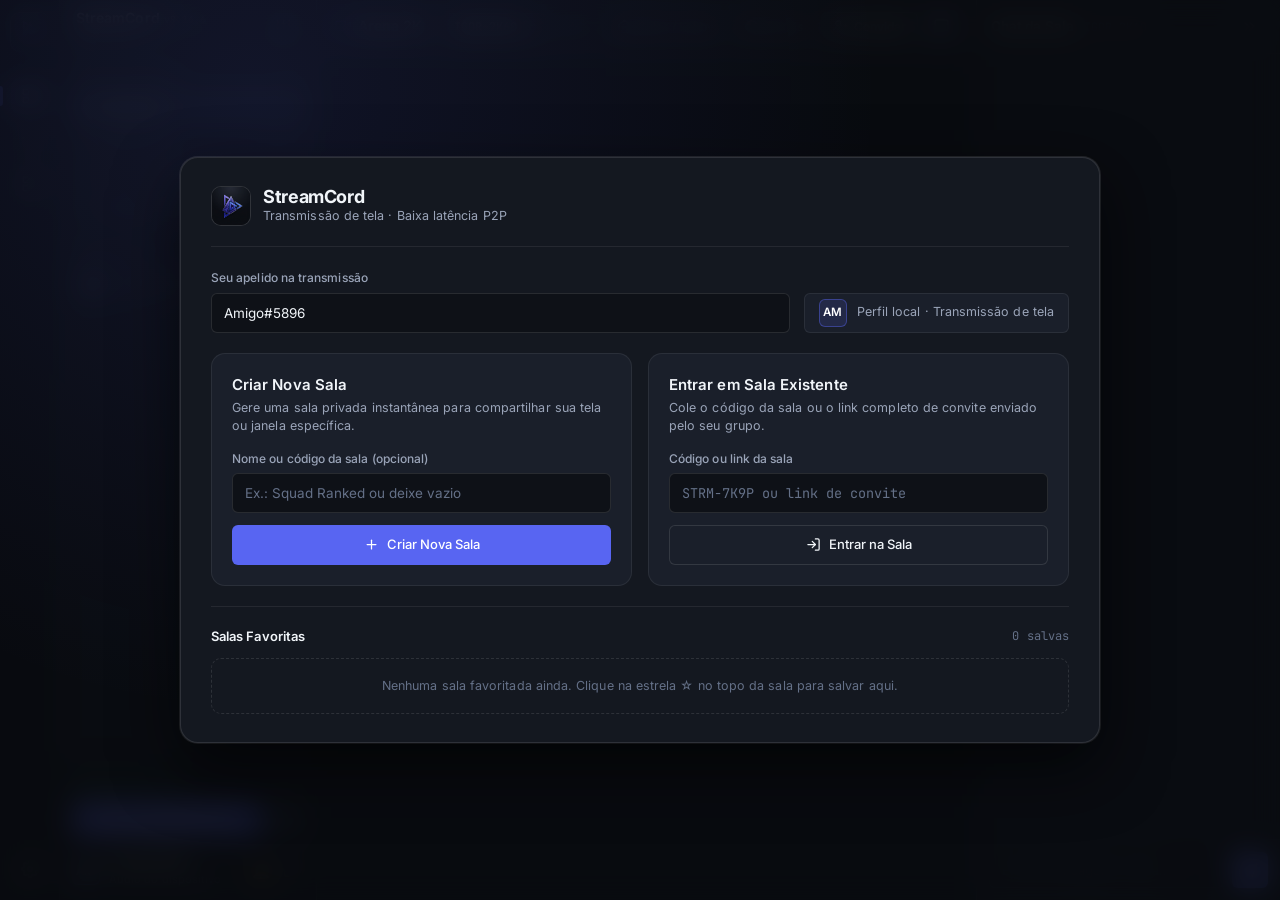
==== index.html @ dadf2249 "release: v9.16.6 — cliente web, manifesto e docs em commit atomico" ====
<!doctype html>
<html lang="pt-BR" data-studio-accent="indigo" data-studio-surface="obsidian">
  <head>
    <meta charset="UTF-8" />
    <meta name="viewport" content="width=device-width, initial-scale=1.0, maximum-scale=1.0, user-scalable=no, viewport-fit=cover" />
    <title>StreamCord — Transmissão de Tela</title>
    <meta name="theme-color" content="#0c0e13" />
    <meta name="mobile-web-app-capable" content="yes" />
    <meta name="apple-mobile-web-app-status-bar-style" content="black-translucent" />
    <link rel="icon" type="image/x-icon" href="./favicon.ico" />
    <link rel="icon" type="image/png" sizes="32x32" href="./favicon-32x32.png" />
    <link rel="icon" type="image/png" sizes="192x192" href="./pwa-192x192.png" />
    <link rel="apple-touch-icon" sizes="180x180" href="./apple-touch-icon.png" />
    <link rel="manifest" href="./manifest.json" />
    <link rel="preconnect" href="https://fonts.googleapis.com" />
    <link rel="preconnect" href="https://fonts.gstatic.com" crossorigin />
    <link href="https://fonts.googleapis.com/css2?family=Inter:wght@400;500;600;700&family=JetBrains+Mono:wght@400;500;600;700&display=swap" rel="stylesheet" />
    <link rel="stylesheet" href="./styles.css?v=9.16.6" />
  </head>
  <body data-theme="nitro-ultra" data-layout="standard" data-mobile-tab="stage">
    <!-- Toast Notifications -->
    <div id="toast-container" class="toast-container" aria-live="polite"></div>

    <!-- ====================================================================
         1. LOBBY INICIAL (OVERLAY DE ENTRADA — MODELO GOOGLE AI STUDIO)
         ==================================================================== -->
    <div id="room-lobby-overlay" class="lobby-overlay hidden" role="dialog" aria-modal="true" aria-labelledby="lobby-title">
      <div class="lobby-shell">
        <div class="lobby-topbar">
          <div class="brand-lockup">
            <div class="brand-mark">
              <img src="./streamcord-icon.png" alt="StreamCord" class="app-brand-icon" />
            </div>
            <div>
              <h1 id="lobby-title" class="brand-title">StreamCord</h1>
              <p class="brand-subtitle">Transmissão de tela · Baixa latência P2P</p>
            </div>
          </div>

          <div class="lobby-topbar-actions">
            <button id="btn-lobby-update" type="button" class="btn btn-secondary btn-sm update-btn hidden" title="Nova atualização disponível!">
              <span id="lobby-update-label">⬇️ Atualizar</span>
            </button>
            <button id="btn-close-lobby" type="button" class="btn btn-secondary btn-sm hidden">
              Voltar à Sala
            </button>
          </div>
        </div>

        <div class="lobby-nickname-row">
          <div>
            <label for="lobby-username-input" class="field-label">Seu apelido na transmissão</label>
            <input id="lobby-username-input" type="text" class="text-input" maxlength="24" placeholder="Ex.: ValenteFPS" autocomplete="off" />
          </div>
          <div class="nickname-preview">
            <span id="lobby-avatar-preview" class="avatar is-self">SC</span>
            <span>Perfil local · Transmissão de tela</span>
          </div>
        </div>

        <div class="lobby-grid">
          <!-- Card: Criar Nova Sala -->
          <section class="lobby-card" aria-labelledby="create-room-heading">
            <div class="lobby-card-header">
              <h2 id="create-room-heading" class="lobby-card-title">Criar Nova Sala</h2>
              <p class="lobby-card-desc">Gere uma sala privada instantânea para compartilhar sua tela ou janela específica.</p>
            </div>
            <div class="lobby-card-form">
              <div>
                <label for="lobby-create-name" class="field-label">Nome ou código da sala (opcional)</label>
                <input id="lobby-create-name" type="text" class="text-input" maxlength="24" placeholder="Ex.: Squad Ranked ou deixe vazio" autocomplete="off" />
              </div>
              <button id="btn-lobby-create-room" type="button" class="btn btn-primary">
                <svg viewBox="0 0 24 24" fill="none" stroke="currentColor" stroke-width="2" stroke-linecap="round" stroke-linejoin="round">
                  <path d="M12 5v14" />
                  <path d="M5 12h14" />
                </svg>
                Criar Nova Sala
              </button>
            </div>
          </section>

          <!-- Card: Entrar em Sala Existente -->
          <section class="lobby-card" aria-labelledby="join-room-heading">
            <div class="lobby-card-header">
              <h2 id="join-room-heading" class="lobby-card-title">Entrar em Sala Existente</h2>
              <p class="lobby-card-desc">Cole o código da sala ou o link completo de convite enviado pelo seu grupo.</p>
            </div>
            <div class="lobby-card-form">
              <div>
                <label for="lobby-join-input" class="field-label">Código ou link da sala</label>
                <input id="lobby-join-input" type="text" class="text-input mono" maxlength="160" placeholder="STRM-7K9P ou link de convite" autocomplete="off" />
              </div>
              <button id="btn-lobby-join-room" type="button" class="btn btn-secondary">
                <svg viewBox="0 0 24 24" fill="none" stroke="currentColor" stroke-width="2" stroke-linecap="round" stroke-linejoin="round">
                  <path d="M15 3h4a2 2 0 0 1 2 2v14a2 2 0 0 1-2 2h-4" />
                  <polyline points="10 17 15 12 10 7" />
                  <line x1="15" y1="12" x2="3" y2="12" />
                </svg>
                Entrar na Sala
              </button>
            </div>
          </section>
        </div>

        <!-- Lista de Salas Favoritas -->
        <section class="lobby-favorites" aria-labelledby="favorites-heading">
          <div class="lobby-favorites-header">
            <h2 id="favorites-heading" class="lobby-section-title">Salas Favoritas</h2>
            <span id="favorites-count" class="lobby-section-meta mono">0 salvas</span>
          </div>
          <ul id="lobby-favorites-list" class="favorites-list"></ul>
        </section>
      </div>
    </div>

    <!-- ====================================================================
         2. TELA PRINCIPAL (3 COLUNAS — BROADCAST DARK STUDIO)
         ==================================================================== -->
    <div id="app-layout" class="app-shell">
      <!-- COLUNA ESQUERDA: RAIL + CANAIS + PAINEL INFERIOR -->
      <aside class="left-column" aria-label="Navegação e controles de transmissão">
        <nav class="icon-rail" aria-label="Atalhos rápidos">
          <button id="btn-rail-home" type="button" class="rail-brand-btn" title="StreamCord — Abrir Lobby de Salas">
            <img src="./streamcord-icon.png" alt="StreamCord" class="app-brand-icon" />
          </button>

          <div class="rail-divider" aria-hidden="true"></div>

          <div class="rail-nav">
            <button id="rail-btn-stage" type="button" class="rail-btn is-active" title="Palco da Sala Atual">
              <svg viewBox="0 0 24 24" fill="none" stroke="currentColor" stroke-width="1.8" stroke-linecap="round" stroke-linejoin="round">
                <rect x="3" y="3" width="7" height="7" rx="1.5" />
                <rect x="14" y="3" width="7" height="7" rx="1.5" />
                <rect x="3" y="14" width="7" height="7" rx="1.5" />
                <rect x="14" y="14" width="7" height="7" rx="1.5" />
              </svg>
            </button>

            <button id="rail-btn-favorites" type="button" class="rail-btn" title="Salas Favoritas no Lobby">
              <svg viewBox="0 0 24 24" fill="none" stroke="currentColor" stroke-width="1.8" stroke-linecap="round" stroke-linejoin="round">
                <polygon points="12 2 15.09 8.26 22 9.27 17 14.14 18.18 21.02 12 17.77 5.82 21.02 7 14.14 2 9.27 8.91 8.26 12 2" />
              </svg>
            </button>

            <button id="btn-rail-mobile" type="button" class="rail-btn" title="Convidar e QR Code">
              <svg viewBox="0 0 24 24" fill="none" stroke="currentColor" stroke-width="1.8" stroke-linecap="round" stroke-linejoin="round">
                <rect x="3" y="3" width="7" height="7" rx="1" />
                <rect x="14" y="3" width="7" height="7" rx="1" />
                <rect x="3" y="14" width="7" height="7" rx="1" />
                <path d="M14 14h3v3h-3z" />
                <path d="M20 14v3" />
                <path d="M14 20h6" />
              </svg>
            </button>
          </div>

          <div class="rail-spacer"></div>

          <div class="rail-nav">
            <button id="btn-stream-settings" type="button" class="rail-btn" title="Configurações da Stream">
              <svg viewBox="0 0 24 24" fill="none" stroke="currentColor" stroke-width="1.8" stroke-linecap="round" stroke-linejoin="round">
                <circle cx="12" cy="12" r="3" />
                <path d="M19.4 15a1.65 1.65 0 0 0 .33 1.82l.06.06a2 2 0 1 1-2.83 2.83l-.06-.06a1.65 1.65 0 0 0-1.82-.33 1.65 1.65 0 0 0-1 1.51V21a2 2 0 1 1-4 0v-.09A1.65 1.65 0 0 0 9 19.4a1.65 1.65 0 0 0-1.82.33l-.06.06a2 2 0 1 1-2.83-2.83l.06-.06a1.65 1.65 0 0 0 .33-1.82 1.65 1.65 0 0 0-1.51-1H3a2 2 0 1 1 0-4h.09A1.65 1.65 0 0 0 4.6 9a1.65 1.65 0 0 0-.33-1.82l-.06-.06a2 2 0 1 1 2.83-2.83l.06.06a1.65 1.65 0 0 0 1.82.33H9a1.65 1.65 0 0 0 1-1.51V3a2 2 0 1 1 4 0v.09a1.65 1.65 0 0 0 1 1.51 1.65 1.65 0 0 0 1.82-.33l.06-.06a2 2 0 1 1 2.83 2.83l-.06.06a1.65 1.65 0 0 0-.33 1.82V9c.26.6.85 1 1.51 1H21a2 2 0 1 1 0 4h-.09c-.66 0-1.25.4-1.51 1Z" />
              </svg>
            </button>
          </div>
        </nav>

        <!-- Sidebar de Canais de Stream + Na Sala Agora + Painel Inferior -->
        <div class="channels-sidebar" id="channels-sidebar">
          <div class="sidebar-room-header" id="btn-header-room-code">
            <div class="sidebar-room-info">
              <div class="sidebar-room-name">StreamCord <small id="sidebar-version-tag" class="mono" style="opacity:0.45;font-size:10px;">v9.16.6</small></div>
              <div id="sidebar-room-code" class="sidebar-room-sub mono">IGOR-2K60</div>
            </div>
            <button id="btn-sidebar-settings" type="button" class="btn-icon" title="Ajustes de vídeo e áudio">
              <svg viewBox="0 0 24 24" fill="none" stroke="currentColor" stroke-width="1.8" stroke-linecap="round" stroke-linejoin="round">
                <line x1="4" y1="21" x2="4" y2="14" />
                <line x1="4" y1="10" x2="4" y2="3" />
                <line x1="12" y1="21" x2="12" y2="12" />
                <line x1="12" y1="8" x2="12" y2="3" />
                <line x1="20" y1="21" x2="20" y2="16" />
                <line x1="20" y1="12" x2="20" y2="3" />
                <line x1="2" y1="14" x2="6" y2="14" />
                <line x1="10" y1="8" x2="14" y2="8" />
                <line x1="18" y1="16" x2="22" y2="16" />
              </svg>
            </button>
          </div>

          <div class="channels-scroll">
            <div>
              <div class="channel-group-header">
                <span>Canais de Stream</span>
                <span id="channel-count" class="mono">4</span>
              </div>
              <ul id="channels-container" class="channel-list"></ul>
            </div>

            <div>
              <div class="channel-group-header">
                <span>Na Sala Agora</span>
                <span id="member-count" class="mono">1</span>
              </div>
              <ul id="member-list" class="member-list"></ul>
            </div>
          </div>

          <!-- Painel Inferior (Exato ao Google AI Studio) -->
          <div class="user-studio-panel" id="voice-status-panel">
            <div class="connection-row">
              <div id="connection-status" class="connection-status">
                <span class="signal-bars" id="signal-bars" aria-hidden="true"><span></span><span></span><span></span></span>
                <span id="voice-state-text">Conectado · P2P</span>
              </div>
              <span id="cloud-status-pill" class="route-toggle-btn mono">P2P</span>
            </div>

            <div class="studio-actions-row">
              <button id="btn-share-screen" type="button" class="btn btn-primary btn-share-stream">
                <svg viewBox="0 0 24 24" fill="none" stroke="currentColor" stroke-width="2" stroke-linecap="round" stroke-linejoin="round">
                  <rect x="2" y="3" width="20" height="14" rx="2" />
                  <path d="M8 21h8" />
                  <path d="M12 17v4" />
                </svg>
                <span id="share-btn-text">Compartilhar Tela</span>
              </button>

              <button id="btn-toggle-stats" type="button" class="btn btn-secondary btn-telemetry" title="Telemetria">
                <svg viewBox="0 0 24 24" fill="none" stroke="currentColor" stroke-width="2" stroke-linecap="round" stroke-linejoin="round">
                  <polyline points="22 12 18 12 15 21 9 3 6 12 2 12" />
                </svg>
              </button>
            </div>

            <!-- Telemetria Compacta Inline (Google AI Studio) -->
            <div id="rtc-telemetry-hud" class="inline-telemetry is-open mono hidden" aria-live="polite">
              <div class="telemetry-line">
                <span><strong id="stat-fps">-- FPS</strong> <span class="telemetry-sep">·</span> <strong id="stat-bitrate">-- Mbps</strong></span>
                <span id="stat-codec">P2P</span>
              </div>
              <div class="telemetry-line">
                <span id="stat-resolution">1080p</span>
                <span id="stat-loss">v9.16.6</span>
              </div>
              <button id="btn-close-hud" type="button" class="hidden"></button>
            </div>

            <div class="profile-row">
              <div class="profile-identity" id="btn-edit-profile" style="cursor:pointer;" title="Editar apelido e perfil">
                <span id="local-avatar" class="avatar is-self">SC</span>
                <div class="profile-text">
                  <span id="local-username" class="profile-name">Usuário</span>
                  <span id="local-quality-tag" class="profile-audio-tag">Áudio do dispositivo</span>
                </div>
              </div>
              <div class="profile-controls">
                <button id="btn-toggle-sfx" type="button" class="btn-icon" title="Ativar ou silenciar sons do aplicativo">
                  <span id="sfx-icon-label">🔔</span>
                </button>
                <button id="btn-disconnect-call" type="button" class="btn-icon" title="Parar transmissão / Sair da chamada">
                  <svg viewBox="0 0 24 24" fill="none" stroke="currentColor" stroke-width="1.9" stroke-linecap="round" stroke-linejoin="round">
                    <path d="M9 21H5a2 2 0 0 1-2-2V5a2 2 0 0 1 2-2h4" />
                    <polyline points="16 17 21 12 16 7" />
                    <line x1="21" y1="12" x2="9" y2="12" />
                  </svg>
                </button>
              </div>
            </div>
          </div>
        </div>
      </aside>

      <!-- COLUNA CENTRAL: CABEÇALHO DA SALA + GRADE DE VÍDEO -->
      <main class="center-column">
        <header class="room-header">
          <div class="room-header-left">
            <button id="btn-mobile-channels-drawer" type="button" class="btn-icon mobile-only-btn" title="Canais e Participantes" aria-label="Abrir canais e participantes">
              <svg viewBox="0 0 24 24" fill="none" stroke="currentColor" stroke-width="2" stroke-linecap="round" stroke-linejoin="round">
                <line x1="3" y1="6" x2="21" y2="6" />
                <line x1="3" y1="12" x2="21" y2="12" />
                <line x1="3" y1="18" x2="21" y2="18" />
              </svg>
            </button>

            <div class="room-channel-label">
              <svg viewBox="0 0 24 24" fill="none" stroke="currentColor" stroke-width="2" stroke-linecap="round" stroke-linejoin="round">
                <polygon points="23 7 16 12 23 17 23 7" />
                <rect x="1" y="5" width="15" height="14" rx="2" ry="2" />
              </svg>
              <span id="stage-title">Arena 2K</span>
            </div>

            <span class="header-divider" aria-hidden="true"></span>

            <button id="btn-header-invite" type="button" class="room-code-btn mono" title="Clique para copiar o convite da sala">
              <span id="header-room-label">IGOR-2K60</span>
              <svg viewBox="0 0 24 24" fill="none" stroke="currentColor" stroke-width="2" stroke-linecap="round" stroke-linejoin="round">
                <rect x="9" y="9" width="13" height="13" rx="2" ry="2" />
                <path d="M5 15H4a2 2 0 0 1-2-2V4a2 2 0 0 1 2-2h9a2 2 0 0 1 2 2v1" />
              </svg>
            </button>

            <button id="btn-favorite-room" type="button" class="btn-favorite" title="Favoritar esta sala">
              <span id="favorite-room-icon" aria-hidden="true">☆</span>
              <span id="favorite-room-label" class="sr-only">Favoritar</span>
            </button>
          </div>

          <div class="room-header-right">
            <button id="btn-header-update" type="button" class="btn btn-secondary btn-sm update-btn hidden" title="Nova atualização disponível!">
              <span id="update-btn-label">⬇️ Atualizar</span>
            </button>

            <button id="btn-open-lobby" type="button" class="btn btn-ghost btn-sm">
              <svg viewBox="0 0 24 24" fill="none" stroke="currentColor" stroke-width="2" stroke-linecap="round" stroke-linejoin="round">
                <path d="M3 9l9-7 9 7v11a2 2 0 0 1-2 2H5a2 2 0 0 1-2-2z" />
                <polyline points="9 22 9 12 15 12 15 22" />
              </svg>
              Salas / Lobby
            </button>

            <button id="btn-studio-theme-popover" type="button" class="btn btn-ghost btn-sm" title="Calibração do tema escuro">
              <svg viewBox="0 0 24 24" fill="none" stroke="currentColor" stroke-width="2" stroke-linecap="round" stroke-linejoin="round">
                <circle cx="12" cy="12" r="9" />
                <path d="M12 3a9 9 0 0 0 0 18V3Z" fill="currentColor" stroke="none" />
              </svg>
              Temas
            </button>

            <button id="btn-invite-modal" type="button" class="btn btn-secondary btn-sm">
              <svg viewBox="0 0 24 24" fill="none" stroke="currentColor" stroke-width="2" stroke-linecap="round" stroke-linejoin="round">
                <path d="M16 21v-2a4 4 0 0 0-4-4H5a4 4 0 0 0-4 4v2" />
                <circle cx="8.5" cy="7" r="4" />
                <line x1="20" y1="8" x2="20" y2="14" />
                <line x1="23" y1="11" x2="17" y2="11" />
              </svg>
              Convidar
            </button>

            <button id="btn-toggle-chat" type="button" class="btn-icon is-active" title="Recolher ou expandir chat da sala">
              <svg viewBox="0 0 24 24" fill="none" stroke="currentColor" stroke-width="1.9" stroke-linecap="round" stroke-linejoin="round">
                <path d="M21 15a2 2 0 0 1-2 2H7l-4 4V5a2 2 0 0 1 2-2h14a2 2 0 0 1 2 2z" />
              </svg>
              <span class="unread-badge hidden" id="header-chat-badge">0</span>
            </button>

            <!-- Popover Broadcast Dark Studio -->
            <div id="theme-popover" class="theme-popover" role="dialog" aria-label="Calibração do tema escuro broadcast">
              <div>
                <div class="theme-popover-title">Broadcast Dark Studio</div>
                <p class="theme-popover-note">Tema escuro único calibrado para baixa fadiga visual durante transmissões 2K.</p>
              </div>
              <div class="theme-option-group">
                <span class="theme-option-label">Superfície escura</span>
                <div class="segmented-control">
                  <button type="button" class="segmented-btn is-active" data-surface="obsidian">Obsidiana</button>
                  <button type="button" class="segmented-btn" data-surface="graphite">Grafite OBS</button>
                </div>
              </div>
              <div class="theme-option-group">
                <span class="theme-option-label">Acento de estúdio</span>
                <div class="accent-swatches">
                  <button type="button" class="accent-swatch-btn is-active" data-accent="indigo"><span class="swatch-chip is-indigo"></span>Índigo</button>
                  <button type="button" class="accent-swatch-btn" data-accent="cyan"><span class="swatch-chip is-cyan"></span>Ciano</button>
                  <button type="button" class="accent-swatch-btn" data-accent="emerald"><span class="swatch-chip is-emerald"></span>Sinal</button>
                </div>
              </div>
            </div>
          </div>
        </header>

        <!-- Área do Palco e Grade de Vídeo -->
        <section class="video-stage" aria-label="Grade de transmissões de vídeo">
          <div class="active-stage-layout" id="active-stage">
            <!-- Grade Multi-Stream -->
            <div class="spotlight-wrapper hidden" id="spotlight-wrapper">
              <div class="multi-stream-grid" id="multi-stream-grid" data-streams="1"></div>
              <div class="floating-reactions-layer" id="floating-reactions-layer"></div>
              <button type="button" class="mobile-unmute-banner hidden" id="btn-mobile-unmute">
                🔊 Clique aqui para ativar o Som das Transmissões
              </button>
            </div>

            <!-- Estado Limpo / Participantes -->
            <div class="participants-grid" id="participants-grid"></div>
          </div>
        </section>

        <!-- Controles invisíveis de compatibilidade -->
        <div class="hidden">
          <button id="dock-btn-share"><span id="dock-share-label">Compartilhar</span></button>
          <button id="dock-btn-quality"></button>
          <button id="dock-btn-themes"></button>
          <button id="dock-btn-leave"><span id="dock-leave-label">Sair</span></button>
          <button id="btn-header-themes"></button>
          <button id="btn-header-stats"></button>
          <button id="btn-rail-cmd"></button>
          <button id="btn-rail-themes"></button>
          <button id="btn-quick-switcher"></button>
          <span id="header-theme-label">Temas</span>
          <span id="voice-current-channel-name">Arena 2K</span>
          <span id="active-preset-pill"></span>
          <div id="header-channel-pills"></div>
          <span id="sidebar-theme-name"></span>
        </div>
      </main>

      <!-- COLUNA DIREITA: CHAT RECOLHÍVEL -->
      <aside id="chat-drawer" class="chat-panel" aria-label="Chat da sala">
        <div class="chat-header">
          <div>
            <span class="chat-header-title">Chat da Sala</span>
            <span id="chat-room-tag" class="chat-header-count mono">IGOR-2K60</span>
          </div>
          <button id="btn-close-chat" type="button" class="btn-icon" title="Recolher chat">
            <svg viewBox="0 0 24 24" fill="none" stroke="currentColor" stroke-width="2" stroke-linecap="round" stroke-linejoin="round">
              <polyline points="13 17 18 12 13 7" />
              <polyline points="6 17 11 12 6 7" />
            </svg>
          </button>
        </div>
        <div id="chat-messages" class="chat-messages" aria-live="polite"></div>
        <form id="chat-form" class="chat-composer">
          <label for="chat-input" class="sr-only">Mensagem no chat</label>
          <input id="chat-input" type="text" class="text-input" placeholder="Enviar mensagem na sala..." maxlength="280" autocomplete="off" />
          <button type="submit" class="chat-send-btn" title="Enviar mensagem">
            <svg viewBox="0 0 24 24" fill="none" stroke="currentColor" stroke-width="2" stroke-linecap="round" stroke-linejoin="round">
              <line x1="22" y1="2" x2="11" y2="13" />
              <polygon points="22 2 15 22 11 13 2 9 22 2" />
            </svg>
          </button>
        </form>
      </aside>

      <!-- BARRA INFERIOR MOBILE (VISÍVEL APENAS <= 900px) -->
      <nav id="mobile-bottom-nav" class="mobile-bottom-nav" aria-label="Navegação mobile">
        <button type="button" class="mob-nav-item active" data-tab="stage">
          <svg viewBox="0 0 24 24" fill="none" stroke="currentColor" stroke-width="2" stroke-linecap="round" stroke-linejoin="round">
            <rect x="2" y="4" width="20" height="14" rx="2" />
            <path d="M8 20h8" />
          </svg>
          <span>Palco</span>
        </button>
        <button type="button" class="mob-nav-item" data-tab="channels">
          <svg viewBox="0 0 24 24" fill="none" stroke="currentColor" stroke-width="2" stroke-linecap="round" stroke-linejoin="round">
            <path d="M17 21v-2a4 4 0 0 0-4-4H5a4 4 0 0 0-4 4v2" />
            <circle cx="9" cy="7" r="4" />
            <path d="M23 21v-2a4 4 0 0 0-3-3.87" />
            <path d="M16 3.13a4 4 0 0 1 0 7.75" />
          </svg>
          <span>Canais</span>
        </button>
        <button id="mob-btn-share" type="button" class="mob-nav-item mob-nav-share">
          <span id="mob-live-dot" class="mob-live-dot hidden"></span>
          <svg viewBox="0 0 24 24" fill="none" stroke="currentColor" stroke-width="2" stroke-linecap="round" stroke-linejoin="round">
            <polygon points="23 7 16 12 23 17 23 7" />
            <rect x="1" y="5" width="15" height="14" rx="2" ry="2" />
          </svg>
          <span id="mob-share-label">Transmitir</span>
        </button>
        <button type="button" class="mob-nav-item" data-tab="chat">
          <span id="mob-chat-badge" class="mob-badge hidden">0</span>
          <svg viewBox="0 0 24 24" fill="none" stroke="currentColor" stroke-width="2" stroke-linecap="round" stroke-linejoin="round">
            <path d="M21 15a2 2 0 0 1-2 2H7l-4 4V5a2 2 0 0 1 2-2h14a2 2 0 0 1 2 2z" />
          </svg>
          <span>Chat</span>
        </button>
        <button id="mob-btn-lobby" type="button" class="mob-nav-item">
          <svg viewBox="0 0 24 24" fill="none" stroke="currentColor" stroke-width="2" stroke-linecap="round" stroke-linejoin="round">
            <path d="M3 9l9-7 9 7v11a2 2 0 0 1-2 2H5a2 2 0 0 1-2-2z" />
            <polyline points="9 22 9 12 15 12 15 22" />
          </svg>
          <span>Salas</span>
        </button>
      </nav>
    </div>

    <!-- ====================================================================
         3. MODAL: CONFIGURAÇÕES DA STREAM (100% MODELO GOOGLE AI STUDIO)
         ==================================================================== -->
    <div id="stream-modal" class="modal-backdrop hidden" role="dialog" aria-modal="true" aria-labelledby="modal-settings-title">
      <div class="modal-dialog">
        <div class="modal-header">
          <div>
            <h2 id="modal-settings-title" class="modal-title">Configurações da Stream</h2>
            <p class="modal-subtitle">Fonte de captura, resolução, taxa de quadros, bitrate e áudio</p>
          </div>
          <button id="btn-close-stream-modal" type="button" class="btn-icon" title="Fechar">
            <svg viewBox="0 0 24 24" fill="none" stroke="currentColor" stroke-width="2" stroke-linecap="round" stroke-linejoin="round">
              <line x1="18" y1="6" x2="6" y2="18" />
              <line x1="6" y1="6" x2="18" y2="18" />
            </svg>
          </button>
        </div>

        <div class="modal-body">
          <!-- Fonte da Transmissão -->
          <div class="setting-block">
            <div class="setting-row-header">
              <span class="field-label field-label-inline">O que transmitir</span>
              <span id="settings-source-readout" class="setting-value-readout">Seletor Nativo GPU</span>
            </div>
            <div class="segmented-control" role="group" aria-label="Tipo de captura">
              <button id="tab-monitors" type="button" class="segmented-btn is-active">Tela inteira</button>
              <button id="tab-windows" type="button" class="segmented-btn">Janela específica</button>
              <button id="tab-browser-cam" type="button" class="segmented-btn hidden">Padrão</button>
            </div>
            <button id="btn-refresh-sources" type="button" class="hidden"></button>
            <div id="sources-grid" class="source-target-list"></div>
          </div>

          <!-- Resolução -->
          <div class="setting-block">
            <div class="setting-row-header">
              <span class="field-label field-label-inline">Resolução de captura</span>
              <span id="settings-res-readout" class="setting-value-readout mono">1920 × 1080</span>
            </div>
            <div class="segmented-control" role="group" aria-label="Resolução">
              <button type="button" class="segmented-btn" data-res-btn="720">720p HD</button>
              <button type="button" class="segmented-btn is-active" data-res-btn="1080">1080p FHD</button>
              <button type="button" class="segmented-btn" data-res-btn="1440">2K 1440p</button>
            </div>
          </div>

          <!-- FPS -->
          <div class="setting-block">
            <div class="setting-row-header">
              <span class="field-label field-label-inline">Taxa de quadros (FPS)</span>
              <span id="settings-fps-readout" class="setting-value-readout mono">60 FPS</span>
            </div>
            <div class="segmented-control" role="group" aria-label="Taxa de quadros">
              <button type="button" class="segmented-btn" data-fps-btn="30">30 FPS</button>
              <button type="button" class="segmented-btn is-active" data-fps-btn="60">60 FPS</button>
            </div>
          </div>

          <!-- Bitrate -->
          <div class="setting-block">
            <div class="setting-row-header">
              <label for="bitrate-slider" class="field-label field-label-inline">Bitrate de vídeo (CBR / GPU)</label>
              <span id="bitrate-value-label" class="setting-value-readout mono">8.0 Mbps</span>
            </div>
            <input id="bitrate-slider" type="range" class="bitrate-slider" min="4000" max="25000" step="1000" value="8000" />
            <div class="bitrate-presets mono">
              <button type="button" class="preset-btn is-active" data-bitrate-kbps="8000">8 Mbps</button>
              <button type="button" class="preset-btn" data-bitrate-kbps="14000">14 Mbps</button>
              <button type="button" class="preset-btn" data-bitrate-kbps="18000">18 Mbps</button>
              <button type="button" class="preset-btn" data-bitrate-kbps="25000">25 Mbps</button>
            </div>
          </div>

          <!-- Modo de Áudio (Radio Cards Google AI Studio) -->
          <div class="setting-block">
            <span class="field-label field-label-inline">Modo de Áudio</span>
            <div id="audio-mode-list" class="audio-mode-list">
              <label class="audio-option is-selected" data-audio-card="pc_no_discord">
                <input type="radio" name="studio-audio-mode" value="pc_no_discord" checked />
                <div>
                  <div class="audio-option-title">Áudio do dispositivo</div>
                  <div class="audio-option-desc">Captura o áudio padrão do computador (Discord silenciado automaticamente).</div>
                </div>
              </label>
              <label class="audio-option" data-audio-card="window_only">
                <input type="radio" name="studio-audio-mode" value="window_only" />
                <div>
                  <div class="audio-option-title">Áudio da janela</div>
                  <div class="audio-option-desc">Captura apenas o áudio emitido pelo aplicativo ou janela selecionada.</div>
                </div>
              </label>
              <label class="audio-option" data-audio-card="none">
                <input type="radio" name="studio-audio-mode" value="none" />
                <div>
                  <div class="audio-option-title">Somente vídeo (sem áudio)</div>
                  <div class="audio-option-desc">Transmite apenas a imagem sem capturar faixas de áudio.</div>
                </div>
              </label>
            </div>
          </div>

          <!-- Selects ocultos sincronizados com a engine app.js -->
          <div class="hidden">
            <select id="resolution-select">
              <option value="720">720p HD</option>
              <option value="1080" selected>1080p FHD</option>
              <option value="1440">2K 1440p</option>
              <option value="source">Fonte Nativa</option>
            </select>
            <select id="fps-select">
              <option value="30">30 FPS</option>
              <option value="60" selected>60 FPS</option>
            </select>
            <select id="audio-mode-select">
              <option value="pc_no_discord" selected>pc_no_discord</option>
              <option value="window_only">window_only</option>
              <option value="pc_all">pc_all</option>
              <option value="none">none</option>
            </select>
            <select id="preset-select">
              <option value="motion" selected>motion</option>
              <option value="av1">av1</option>
              <option value="vp8">vp8</option>
            </select>
            <select id="capture-engine-select">
              <option value="gpu_zerocopy" selected>gpu_zerocopy</option>
            </select>
          </div>
        </div>

        <div class="modal-footer">
          <button id="btn-cancel-stream" type="button" class="btn btn-ghost">Cancelar</button>
          <button id="btn-confirm-go-live" type="button" class="btn btn-primary">Compartilhar Tela</button>
        </div>
      </div>
    </div>

    <!-- ====================================================================
         4. MODAL: CONVITE E PERFIL
         ==================================================================== -->
    <div id="invite-modal" class="modal-backdrop hidden" role="dialog" aria-modal="true">
      <div class="modal-dialog">
        <div class="modal-header">
          <div>
            <h2 class="modal-title">Convidar para a Sala</h2>
            <p class="modal-subtitle">Compartilhe o código, o link direto ou edite seu apelido</p>
          </div>
          <button id="btn-close-invite-modal" type="button" class="btn-icon">✕</button>
        </div>

        <div class="modal-body">
          <div class="setting-block">
            <label for="input-profile-name" class="field-label">Seu apelido</label>
            <input id="input-profile-name" type="text" class="text-input" maxlength="24" />
          </div>
          <div class="setting-block">
            <label for="input-room-code" class="field-label">Código da sala</label>
            <input id="input-room-code" type="text" class="text-input mono" maxlength="24" />
          </div>
          <div class="setting-block">
            <span class="field-label">Cor do avatar</span>
            <div id="avatar-color-picker" style="display:flex;gap:8px;flex-wrap:wrap;"></div>
          </div>
          <div class="setting-block" style="display:flex;flex-direction:column;gap:8px;">
            <button id="btn-copy-invite-page" type="button" class="btn btn-primary">Copiar Link de Convite</button>
            <button id="btn-copy-web-direct" type="button" class="btn btn-secondary">Copiar Link Direto Web</button>
            <button id="btn-copy-ps-install" type="button" class="btn btn-ghost hidden">Copiar Comando</button>
          </div>
        </div>

        <div class="modal-footer">
          <button id="btn-save-name" type="button" class="btn btn-primary">Salvar</button>
        </div>
      </div>
    </div>

    <!-- MODAL QR CODE / MOBILE -->
    <div id="mobile-modal" class="modal-backdrop hidden" role="dialog" aria-modal="true">
      <div class="modal-dialog">
        <div class="modal-header">
          <div>
            <h2 class="modal-title">Convidar via QR Code</h2>
            <p class="modal-subtitle">Sala <strong id="mobile-modal-room" class="mono">IGOR-2K60</strong></p>
          </div>
          <button id="btn-close-mobile-modal" type="button" class="btn-icon">✕</button>
        </div>
        <div class="modal-body" style="align-items:center;text-align:center;">
          <div id="mobile-qr-container" class="qr-frame"></div>
          <div id="mobile-links-list" style="width:100%;margin-top:12px;"></div>
        </div>
      </div>
    </div>

    <!-- MODAL TEMAS (COMPATIBILIDADE) -->
    <div id="theme-modal" class="modal-backdrop hidden" role="dialog" aria-modal="true">
      <div class="modal-dialog">
        <div class="modal-header">
          <h2 class="modal-title">Aparência</h2>
          <button id="btn-close-theme-modal" type="button" class="btn-icon">✕</button>
        </div>
        <div class="modal-body"><div id="themes-grid"></div></div>
        <div class="modal-footer"><button id="btn-done-theme-modal" type="button" class="btn btn-primary">Fechar</button></div>
      </div>
    </div>

    <!-- MODAL BUSCA RÁPIDA -->
    <div id="cmd-modal" class="modal-backdrop hidden" role="dialog" aria-modal="true">
      <div class="modal-dialog">
        <div class="modal-body">
          <input id="cmd-search-input" type="text" class="text-input" placeholder="Buscar canal ou comando..." />
          <div id="cmd-results-list" style="display:flex;flex-direction:column;gap:6px;margin-top:10px;"></div>
        </div>
      </div>
    </div>

    <!-- MODAL GERENCIAR CANAIS (Padrão Broadcast Dark Studio) -->
    <div id="channel-manager-modal" class="modal-backdrop hidden" role="dialog" aria-modal="true">
      <div class="modal-dialog">
        <div class="modal-header">
          <div>
            <h2 class="modal-title">Gerenciar Canais</h2>
            <p class="modal-subtitle">Crie, renomeie ou remova canais de transmissão da sala</p>
          </div>
          <button id="btn-close-channel-manager" type="button" class="btn-icon" title="Fechar">
            <svg viewBox="0 0 24 24" fill="none" stroke="currentColor" stroke-width="2" stroke-linecap="round" stroke-linejoin="round">
              <line x1="18" y1="6" x2="6" y2="18" />
              <line x1="6" y1="6" x2="18" y2="18" />
            </svg>
          </button>
        </div>
        <div class="modal-body">
          <div class="setting-block">
            <span class="field-label field-label-inline">Novo canal de stream</span>
            <div style="display:flex;gap:8px;align-items:center;">
              <select id="new-channel-emoji" class="hidden">
                <option value="" selected></option>
              </select>
              <input id="new-channel-name" type="text" class="text-input" placeholder="Ex.: Squad Competitivo" maxlength="36" />
              <button id="btn-create-channel" type="button" class="btn btn-primary" style="flex-shrink:0;">Criar</button>
            </div>
          </div>

          <div class="setting-block">
            <span class="field-label field-label-inline">Canais atuais</span>
            <div id="channel-manager-list" class="cm-list"></div>
          </div>

          <div class="setting-block">
            <span class="field-label field-label-inline">Usuários banidos da sala</span>
            <div id="banned-users-list" class="cm-banned-list"></div>
          </div>
        </div>
      </div>
    </div>

    <div class="discord-context-menu hidden" id="discord-context-menu"></div>

    <!-- Controller leve do Popover Broadcast Dark Studio, Modais & Segmented Controls -->
    <script>
      (() => {
        const root = document.documentElement;
        const btnPop = document.getElementById('btn-studio-theme-popover');
        const pop = document.getElementById('theme-popover');
        const savedSurf = localStorage.getItem('streamcord_studio_surface') || 'obsidian';
        const savedAcc = localStorage.getItem('streamcord_studio_accent') || 'indigo';
        root.setAttribute('data-studio-surface', savedSurf);
        root.setAttribute('data-studio-accent', savedAcc);

        function syncPopoverBtns() {
          const s = root.getAttribute('data-studio-surface');
          const a = root.getAttribute('data-studio-accent');
          document.querySelectorAll('[data-surface]').forEach((b) => b.classList.toggle('is-active', b.dataset.surface === s));
          document.querySelectorAll('[data-accent]').forEach((b) => b.classList.toggle('is-active', b.dataset.accent === a));
        }
        window.__syncStudioThemeUI = syncPopoverBtns;
        syncPopoverBtns();

        if (btnPop && pop) {
          btnPop.addEventListener('click', (e) => {
            e.stopPropagation();
            pop.classList.toggle('is-open');
          });
          document.addEventListener('click', (e) => {
            if (!pop.contains(e.target) && e.target !== btnPop) pop.classList.remove('is-open');
          });
          pop.querySelectorAll('[data-surface]').forEach((b) => {
            b.addEventListener('click', () => {
              root.setAttribute('data-studio-surface', b.dataset.surface);
              localStorage.setItem('streamcord_studio_surface', b.dataset.surface);
              syncPopoverBtns();
              if (typeof window.__saveStudioProfile === 'function') window.__saveStudioProfile();
            });
          });
          pop.querySelectorAll('[data-accent]').forEach((b) => {
            b.addEventListener('click', () => {
              root.setAttribute('data-studio-accent', b.dataset.accent);
              localStorage.setItem('streamcord_studio_accent', b.dataset.accent);
              syncPopoverBtns();
              if (typeof window.__saveStudioProfile === 'function') window.__saveStudioProfile();
            });
          });
        }

        // Fechar qualquer modal ao clicar fora dele (no backdrop escuro)
        document.querySelectorAll('.modal-backdrop').forEach((backdrop) => {
          backdrop.addEventListener('click', (e) => {
            if (e.target === backdrop) backdrop.classList.add('hidden');
          });
        });
        const lobbyOverlayEl = document.getElementById('room-lobby-overlay');
        if (lobbyOverlayEl) {
          lobbyOverlayEl.addEventListener('click', (e) => {
            const closeBtn = document.getElementById('btn-close-lobby');
            if (e.target === lobbyOverlayEl && closeBtn && !closeBtn.classList.contains('hidden')) {
              lobbyOverlayEl.classList.add('hidden');
            }
          });
        }

        // Sincronização dos controles Google AI Studio no Modal de Stream Settings
        const RES_PIXELS = { '720': '1280 × 720', '1080': '1920 × 1080', '1440': '2560 × 1440', source: 'Fonte Nativa' };
        function syncStudioSettingsUI() {
          const resSel = document.getElementById('resolution-select');
          const fpsSel = document.getElementById('fps-select');
          const audSel = document.getElementById('audio-mode-select');
          const bitSl = document.getElementById('bitrate-slider');
          if (resSel) {
            const val = resSel.value || '1080';
            document.querySelectorAll('[data-res-btn]').forEach((b) => b.classList.toggle('is-active', b.dataset.resBtn === val));
            const ro = document.getElementById('settings-res-readout');
            if (ro) ro.textContent = RES_PIXELS[val] || '1920 × 1080';
          }
          if (fpsSel) {
            const val = String(fpsSel.value || '60');
            document.querySelectorAll('[data-fps-btn]').forEach((b) => b.classList.toggle('is-active', b.dataset.fpsBtn === val));
            const ro = document.getElementById('settings-fps-readout');
            if (ro) ro.textContent = val + ' FPS';
          }
          if (bitSl) {
            const val = String(bitSl.value);
            document.querySelectorAll('[data-bitrate-kbps]').forEach((b) => b.classList.toggle('is-active', b.dataset.bitrateKbps === val));
          }
          if (audSel) {
            const val = audSel.value === 'pc_all' ? 'pc_no_discord' : (audSel.value || 'pc_no_discord');
            document.querySelectorAll('[data-audio-card]').forEach((lbl) => {
              const active = lbl.dataset.audioCard === val;
              lbl.classList.toggle('is-selected', active);
              const inp = lbl.querySelector('input[type="radio"]');
              if (inp) inp.checked = active;
            });
          }
        }
        window.__syncStudioSettingsUI = syncStudioSettingsUI;

        document.querySelectorAll('[data-res-btn]').forEach((b) => {
          b.addEventListener('click', () => {
            const sel = document.getElementById('resolution-select');
            if (sel) { sel.value = b.dataset.resBtn; sel.dispatchEvent(new Event('change')); }
            syncStudioSettingsUI();
          });
        });
        document.querySelectorAll('[data-fps-btn]').forEach((b) => {
          b.addEventListener('click', () => {
            const sel = document.getElementById('fps-select');
            if (sel) { sel.value = b.dataset.fpsBtn; sel.dispatchEvent(new Event('change')); }
            syncStudioSettingsUI();
          });
        });
        document.querySelectorAll('[data-bitrate-kbps]').forEach((b) => {
          b.addEventListener('click', () => {
            const sl = document.getElementById('bitrate-slider');
            if (sl) { sl.value = b.dataset.bitrateKbps; sl.dispatchEvent(new Event('input')); }
            syncStudioSettingsUI();
          });
        });
        const bitSliderEl = document.getElementById('bitrate-slider');
        if (bitSliderEl) bitSliderEl.addEventListener('input', syncStudioSettingsUI);
        document.querySelectorAll('[data-audio-card]').forEach((lbl) => {
          lbl.addEventListener('click', () => {
            const sel = document.getElementById('audio-mode-select');
            if (sel) { sel.value = lbl.dataset.audioCard; sel.dispatchEvent(new Event('change')); }
            syncStudioSettingsUI();
          });
        });

        const railHome = document.getElementById('btn-rail-home');
        const railFavs = document.getElementById('rail-btn-favorites');
        const mobBtnLobby = document.getElementById('mob-btn-lobby');
        const sidebarSettings = document.getElementById('btn-sidebar-settings');
        const openLobby = document.getElementById('btn-open-lobby');
        const streamSettings = document.getElementById('btn-stream-settings');
        if (railHome && openLobby) railHome.addEventListener('click', () => openLobby.click());
        if (railFavs && openLobby) railFavs.addEventListener('click', () => openLobby.click());
        if (mobBtnLobby && openLobby) mobBtnLobby.addEventListener('click', () => openLobby.click());
        if (sidebarSettings && streamSettings) sidebarSettings.addEventListener('click', () => streamSettings.click());
      })();
    </script>
    <script src="./app.js?v=9.16.6"></script>
  </body>
</html>
---- styles.css ----
/* ==========================================================================
   StreamCord — Broadcast Dark Desktop UI (Pure CSS3 + Custom Properties)
   ========================================================================== */

:root {
  /* 60% Dominant Neutral Canvas (Broadcast Obsidian) */
  --bg-void: #0a0c10;
  --bg-base: #101319;
  --bg-stage: #0d1015;

  /* 30% Structural Surfaces */
  --surface-rail: #0c0e13;
  --surface-panel: #141820;
  --surface-elevated: #1a1f2a;
  --surface-hover: #212736;
  --surface-active: #272f40;
  --surface-input: #0e1117;

  /* Hairline Borders & Dividers */
  --border-subtle: rgba(255, 255, 255, 0.07);
  --border-default: rgba(255, 255, 255, 0.11);
  --border-strong: rgba(255, 255, 255, 0.18);

  /* 10% Accent & Semantic Studio Signals */
  --accent: #5865f2;
  --accent-hover: #6875f5;
  --accent-soft: rgba(88, 101, 242, 0.15);
  --accent-border: rgba(88, 101, 242, 0.42);

  --status-live: #ef4444;
  --status-live-soft: rgba(239, 68, 68, 0.16);
  --status-p2p: #22c55e;
  --status-p2p-soft: rgba(34, 197, 94, 0.14);
  --status-turn: #f59e0b;
  --status-turn-soft: rgba(245, 158, 11, 0.15);

  /* Typography Colors (Optical Dark Mode Contrast >= 4.5:1) */
  --text-primary: #f1f5f9;
  --text-secondary: #9aa4b8;
  --text-muted: #647087;

  /* Fonts */
  --font-sans: 'Inter', -apple-system, BlinkMacSystemFont, 'Segoe UI', sans-serif;
  --font-mono: 'JetBrains Mono', ui-monospace, SFMono-Regular, Menlo, monospace;

  /* Spatial Rhythm & Radius Math */
  --radius-xs: 4px;
  --radius-sm: 6px;
  --radius-md: 10px;
  --radius-lg: 14px;
  --radius-xl: 18px;

  /* Layout Dimensions */
  --rail-width: 60px;
  --sidebar-width: 256px;
  --chat-width: 304px;
  --header-height: 54px;

  /* Motion (<= 200ms settling curve) */
  --ease-out: cubic-bezier(0.16, 1, 0.3, 1);
  --duration-fast: 140ms;
  --duration-base: 190ms;

  /* Shadows (Single Elevation Only) */
  --shadow-modal: 0 24px 64px rgba(0, 0, 0, 0.62), 0 0 0 1px var(--border-default);
  --shadow-popover: 0 14px 36px rgba(0, 0, 0, 0.52), 0 0 0 1px var(--border-default);
  --shadow-pip: 0 16px 40px rgba(0, 0, 0, 0.65), 0 0 0 1px var(--border-strong);
}

/* Studio Calibration Variants (Strictly Broadcast Dark) */
:root[data-studio-accent='emerald'] {
  --accent: #10b981;
  --accent-hover: #22c992;
  --accent-soft: rgba(16, 185, 129, 0.14);
  --accent-border: rgba(16, 185, 129, 0.42);
}

:root[data-studio-accent='cyan'] {
  --accent: #0ea5e9;
  --accent-hover: #29b4f2;
  --accent-soft: rgba(14, 165, 233, 0.14);
  --accent-border: rgba(14, 165, 233, 0.42);
}

:root[data-studio-surface='graphite'] {
  --bg-void: #121418;
  --bg-base: #181b21;
  --bg-stage: #14171d;
  --surface-rail: #13161b;
  --surface-panel: #1b1f27;
  --surface-elevated: #222732;
  --surface-hover: #292f3c;
  --surface-active: #303747;
  --surface-input: #14171d;
}

/* Base Reset */
*,
*::before,
*::after {
  box-sizing: border-box;
  margin: 0;
  padding: 0;
}

html,
body {
  height: 100%;
  width: 100%;
  overflow: hidden;
  background-color: var(--bg-void);
  color: var(--text-primary);
  font-family: var(--font-sans);
  font-size: 14px;
  line-height: 1.45;
  letter-spacing: 0.005em;
  -webkit-font-smoothing: antialiased;
  -moz-osx-font-smoothing: grayscale;
}

button,
input,
select {
  font-family: inherit;
  font-size: inherit;
  color: inherit;
}

button {
  background: none;
  border: none;
  cursor: pointer;
}

button:focus-visible,
input:focus-visible,
[tabindex]:focus-visible {
  outline: 2px solid var(--accent);
  outline-offset: 2px;
}

.mono {
  font-family: var(--font-mono);
  font-variant-numeric: tabular-nums;
}

.sr-only {
  position: absolute;
  width: 1px;
  height: 1px;
  overflow: hidden;
  clip: rect(0, 0, 0, 0);
  white-space: nowrap;
}

/* Custom Subtle Scrollbars */
::-webkit-scrollbar {
  width: 6px;
  height: 6px;
}

::-webkit-scrollbar-track {
  background: transparent;
}

::-webkit-scrollbar-thumb {
  background: rgba(255, 255, 255, 0.12);
  border-radius: 99px;
}

::-webkit-scrollbar-thumb:hover {
  background: rgba(255, 255, 255, 0.22);
}

/* ==========================================================================
   Shared Buttons & Inputs
   ========================================================================== */

.btn {
  display: inline-flex;
  align-items: center;
  justify-content: center;
  gap: 8px;
  padding: 9px 16px;
  border-radius: var(--radius-sm);
  font-size: 13px;
  font-weight: 500;
  line-height: 1;
  white-space: nowrap;
  flex-shrink: 0;
  transition: background-color var(--duration-fast) var(--ease-out),
    border-color var(--duration-fast) var(--ease-out),
    color var(--duration-fast) var(--ease-out),
    transform var(--duration-fast) var(--ease-out),
    opacity var(--duration-fast) var(--ease-out);
}

.btn:active {
  transform: scale(0.98);
}

.btn svg {
  width: 15px;
  height: 15px;
  flex-shrink: 0;
}

.btn-primary {
  background-color: var(--accent);
  color: #ffffff;
  border: 1px solid transparent;
}

.btn-primary:hover {
  background-color: var(--accent-hover);
}

.btn-secondary {
  background-color: var(--surface-elevated);
  color: var(--text-primary);
  border: 1px solid var(--border-default);
}

.btn-secondary:hover {
  background-color: var(--surface-hover);
  border-color: var(--border-strong);
}

.btn-ghost {
  background-color: transparent;
  color: var(--text-secondary);
  border: 1px solid transparent;
}

.btn-ghost:hover {
  background-color: var(--surface-hover);
  color: var(--text-primary);
}

.btn-danger {
  background-color: var(--status-live);
  color: #ffffff;
  border: 1px solid transparent;
}

.btn-danger:hover {
  background-color: #dc2626;
}

.btn-sm {
  padding: 6px 11px;
  font-size: 12px;
  gap: 6px;
}

.btn-icon {
  display: inline-flex;
  align-items: center;
  justify-content: center;
  width: 34px;
  height: 34px;
  border-radius: var(--radius-sm);
  color: var(--text-secondary);
  flex-shrink: 0;
  transition: background-color var(--duration-fast) var(--ease-out),
    color var(--duration-fast) var(--ease-out),
    transform var(--duration-fast) var(--ease-out);
}

.btn-icon:hover {
  background-color: var(--surface-hover);
  color: var(--text-primary);
}

.btn-icon:active {
  transform: scale(0.95);
}

.btn-icon svg {
  width: 17px;
  height: 17px;
}

.btn-icon.is-active {
  background-color: var(--accent-soft);
  color: var(--text-primary);
}

.field-label {
  display: block;
  font-size: 12px;
  font-weight: 500;
  color: var(--text-secondary);
  margin-bottom: 6px;
}

.text-input {
  width: 100%;
  height: 40px;
  padding: 0 12px;
  border-radius: var(--radius-sm);
  background-color: var(--surface-input);
  border: 1px solid var(--border-default);
  color: var(--text-primary);
  font-size: 13.5px;
  transition: border-color var(--duration-fast) var(--ease-out),
    background-color var(--duration-fast) var(--ease-out);
}

.text-input::placeholder {
  color: var(--text-muted);
}

.text-input:hover {
  border-color: var(--border-strong);
}

.text-input:focus {
  outline: none;
  border-color: var(--accent);
}

/* ==========================================================================
   1. LOBBY INICIAL (OVERLAY DE ENTRADA)
   ========================================================================== */

.lobby-overlay {
  position: fixed;
  inset: 0;
  z-index: 60;
  display: flex;
  align-items: center;
  justify-content: center;
  padding: 24px;
  background: radial-gradient(
      circle at 20% 10%,
      rgba(88, 101, 242, 0.11),
      transparent 48%
    ),
    rgba(9, 11, 15, 0.88);
  backdrop-filter: blur(14px);
  -webkit-backdrop-filter: blur(14px);
  opacity: 1;
  visibility: visible;
  transition: opacity var(--duration-base) var(--ease-out),
    visibility var(--duration-base) var(--ease-out);
}

.lobby-overlay.is-hidden {
  opacity: 0;
  visibility: hidden;
  pointer-events: none;
}

.lobby-shell {
  width: 100%;
  max-width: 920px;
  max-height: calc(100vh - 48px);
  overflow-y: auto;
  background-color: var(--surface-panel);
  border: 1px solid var(--border-default);
  border-radius: var(--radius-xl);
  box-shadow: var(--shadow-modal);
  padding: 28px 30px;
  transform: translateY(0) scale(1);
  transition: transform var(--duration-base) var(--ease-out);
}

.lobby-overlay.is-hidden .lobby-shell {
  transform: translateY(8px) scale(0.985);
}

.lobby-topbar {
  display: flex;
  align-items: center;
  justify-content: space-between;
  gap: 16px;
  padding-bottom: 20px;
  border-bottom: 1px solid var(--border-subtle);
}

.brand-lockup {
  display: flex;
  align-items: center;
  gap: 12px;
}

.brand-mark {
  width: 40px;
  height: 40px;
  border-radius: var(--radius-md);
  background-color: #0e1118;
  border: 1px solid rgba(255, 255, 255, 0.14);
  overflow: hidden;
  display: flex;
  align-items: center;
  justify-content: center;
  flex-shrink: 0;
}

.app-brand-icon {
  width: 100%;
  height: 100%;
  object-fit: cover;
  display: block;
}

.brand-title {
  font-size: 18px;
  font-weight: 700;
  letter-spacing: -0.02em;
  color: var(--text-primary);
  line-height: 1.15;
}

.brand-subtitle {
  font-size: 12.5px;
  color: var(--text-secondary);
}

.lobby-topbar-actions {
  display: flex;
  align-items: center;
  gap: 8px;
}

.btn-refresh svg {
  transition: transform 420ms var(--ease-out);
}

.btn-refresh.is-spinning svg {
  transform: rotate(360deg);
}

.lobby-nickname-row {
  margin-top: 22px;
  display: grid;
  grid-template-columns: 1fr auto;
  gap: 14px;
  align-items: end;
}

.nickname-preview {
  height: 40px;
  padding: 0 14px;
  border-radius: var(--radius-sm);
  background-color: var(--surface-elevated);
  border: 1px solid var(--border-subtle);
  display: inline-flex;
  align-items: center;
  gap: 10px;
  color: var(--text-secondary);
  font-size: 12.5px;
  white-space: nowrap;
}

.lobby-grid {
  margin-top: 20px;
  display: grid;
  grid-template-columns: repeat(2, minmax(0, 1fr));
  gap: 16px;
}

.lobby-card {
  background-color: var(--surface-elevated);
  border: 1px solid var(--border-subtle);
  border-radius: var(--radius-lg);
  padding: 20px;
  display: flex;
  flex-direction: column;
  gap: 14px;
}

.lobby-card-header {
  display: flex;
  flex-direction: column;
  gap: 4px;
}

.lobby-card-title {
  font-size: 15px;
  font-weight: 600;
  color: var(--text-primary);
}

.lobby-card-desc {
  font-size: 12.5px;
  color: var(--text-secondary);
}

.lobby-card-form {
  display: flex;
  flex-direction: column;
  gap: 12px;
  margin-top: auto;
}

.lobby-card-form .btn {
  width: 100%;
  height: 40px;
}

/* Favorite Rooms Section */
.lobby-favorites {
  margin-top: 20px;
  padding-top: 20px;
  border-top: 1px solid var(--border-subtle);
}

.lobby-favorites-header {
  display: flex;
  align-items: center;
  justify-content: space-between;
  margin-bottom: 12px;
}

.lobby-section-title {
  font-size: 13px;
  font-weight: 600;
  color: var(--text-primary);
}

.lobby-section-meta {
  font-size: 12px;
  color: var(--text-muted);
}

.favorites-list {
  display: grid;
  grid-template-columns: repeat(3, minmax(0, 1fr));
  gap: 10px;
  list-style: none;
}

.favorite-item {
  display: flex;
  align-items: center;
  justify-content: space-between;
  gap: 8px;
  padding: 11px 12px;
  border-radius: var(--radius-md);
  background-color: var(--surface-elevated);
  border: 1px solid var(--border-subtle);
  transition: border-color var(--duration-fast) var(--ease-out),
    background-color var(--duration-fast) var(--ease-out),
    transform var(--duration-fast) var(--ease-out);
}

.favorite-item:hover {
  background-color: var(--surface-hover);
  border-color: var(--border-strong);
  transform: translateY(-1px);
}

.favorite-item-main {
  display: flex;
  flex-direction: column;
  gap: 2px;
  text-align: left;
  min-width: 0;
  flex: 1;
}

.favorite-item-name {
  font-size: 13px;
  font-weight: 600;
  color: var(--text-primary);
  overflow: hidden;
  text-overflow: ellipsis;
  white-space: nowrap;
}

.favorite-item-meta {
  font-size: 11.5px;
  color: var(--text-secondary);
  display: flex;
  align-items: center;
  gap: 6px;
}

.favorite-remove-btn {
  width: 26px;
  height: 26px;
  border-radius: var(--radius-xs);
  display: inline-flex;
  align-items: center;
  justify-content: center;
  color: var(--text-muted);
  flex-shrink: 0;
  transition: background-color var(--duration-fast) var(--ease-out),
    color var(--duration-fast) var(--ease-out);
}

.favorite-remove-btn:hover {
  background-color: rgba(239, 68, 68, 0.14);
  color: var(--status-live);
}

.favorites-empty {
  grid-column: 1 / -1;
  padding: 18px;
  border-radius: var(--radius-md);
  border: 1px dashed var(--border-default);
  text-align: center;
  font-size: 12.5px;
  color: var(--text-muted);
}

/* ==========================================================================
   2. TELA PRINCIPAL — 3 COLUNAS (DESKTOP STUDIO)
   ========================================================================== */

.app-shell {
  display: flex;
  width: 100vw;
  height: 100vh;
  background-color: var(--bg-base);
  overflow: hidden;
}

/* --- COLUNA ESQUERDA: RAIL + SIDEBAR DE CANAIS + PAINEL INFERIOR --- */

.left-column {
  display: flex;
  flex-shrink: 0;
  height: 100%;
  border-right: 1px solid var(--border-subtle);
}

/* Quick Icon Rail */
.icon-rail {
  width: var(--rail-width);
  height: 100%;
  background-color: var(--surface-rail);
  border-right: 1px solid var(--border-subtle);
  display: flex;
  flex-direction: column;
  align-items: center;
  padding: 12px 0;
  gap: 8px;
  flex-shrink: 0;
}

.rail-brand-btn {
  width: 40px;
  height: 40px;
  border-radius: var(--radius-md);
  background-color: #0e1118;
  border: 1px solid rgba(255, 255, 255, 0.14);
  overflow: hidden;
  display: flex;
  align-items: center;
  justify-content: center;
  transition: transform var(--duration-fast) var(--ease-out),
    border-color var(--duration-fast) var(--ease-out);
}

.rail-brand-btn:hover {
  transform: scale(1.05);
  border-color: var(--accent-border);
}

.rail-divider {
  width: 26px;
  height: 1px;
  background-color: var(--border-default);
  margin: 4px 0;
}

.rail-nav {
  display: flex;
  flex-direction: column;
  align-items: center;
  gap: 6px;
  width: 100%;
}

.rail-btn {
  position: relative;
  width: 38px;
  height: 38px;
  border-radius: var(--radius-md);
  display: flex;
  align-items: center;
  justify-content: center;
  color: var(--text-secondary);
  background-color: transparent;
  transition: background-color var(--duration-fast) var(--ease-out),
    color var(--duration-fast) var(--ease-out),
    transform var(--duration-fast) var(--ease-out);
}

.rail-btn svg {
  width: 18px;
  height: 18px;
}

.rail-btn:hover {
  background-color: var(--surface-hover);
  color: var(--text-primary);
}

.rail-btn.is-active {
  background-color: var(--accent-soft);
  color: var(--text-primary);
}

.rail-btn.is-active::before {
  content: '';
  position: absolute;
  left: -11px;
  width: 3px;
  height: 20px;
  border-radius: 0 3px 3px 0;
  background-color: var(--accent);
}

.rail-btn.is-muted {
  color: var(--status-live);
  background-color: var(--status-live-soft);
}

.rail-spacer {
  flex: 1;
}

/* Stream Channels Sidebar */
.channels-sidebar {
  width: var(--sidebar-width);
  height: 100%;
  background-color: var(--surface-panel);
  display: flex;
  flex-direction: column;
  min-width: 0;
}

.sidebar-room-header {
  height: var(--header-height);
  padding: 0 16px;
  border-bottom: 1px solid var(--border-subtle);
  display: flex;
  align-items: center;
  justify-content: space-between;
  gap: 8px;
  flex-shrink: 0;
}

.sidebar-room-info {
  min-width: 0;
}

.sidebar-room-name {
  font-size: 14px;
  font-weight: 600;
  color: var(--text-primary);
  overflow: hidden;
  text-overflow: ellipsis;
  white-space: nowrap;
}

.sidebar-room-sub {
  font-size: 11.5px;
  color: var(--text-muted);
}

.channels-scroll {
  flex: 1;
  overflow-y: auto;
  padding: 14px 10px;
  display: flex;
  flex-direction: column;
  gap: 18px;
}

.channel-group-header {
  display: flex;
  align-items: center;
  justify-content: space-between;
  padding: 0 8px 6px;
  font-size: 11.5px;
  font-weight: 600;
  color: var(--text-muted);
}

.channel-list {
  list-style: none;
  display: flex;
  flex-direction: column;
  gap: 2px;
}

.channel-btn {
  width: 100%;
  padding: 8px 10px;
  border-radius: var(--radius-sm);
  display: flex;
  align-items: center;
  justify-content: space-between;
  gap: 8px;
  color: var(--text-secondary);
  text-align: left;
  transition: background-color var(--duration-fast) var(--ease-out),
    color var(--duration-fast) var(--ease-out);
}

.channel-btn:hover {
  background-color: var(--surface-hover);
  color: var(--text-primary);
}

.channel-btn.is-active {
  background-color: var(--surface-active);
  color: var(--text-primary);
  font-weight: 500;
}

.channel-btn-left {
  display: flex;
  align-items: center;
  gap: 8px;
  min-width: 0;
}

.channel-btn-left svg {
  width: 15px;
  height: 15px;
  color: var(--text-muted);
  flex-shrink: 0;
}

.channel-btn.is-active .channel-btn-left svg {
  color: var(--accent);
}

.channel-name {
  font-size: 13px;
  overflow: hidden;
  text-overflow: ellipsis;
  white-space: nowrap;
}

.channel-meta {
  font-size: 11px;
  color: var(--text-muted);
  flex-shrink: 0;
}

.channel-meta.has-live {
  color: var(--status-live);
  font-weight: 600;
}

/* Squad / Participants List in Sidebar */
.member-list {
  list-style: none;
  display: flex;
  flex-direction: column;
  gap: 4px;
}

.member-row {
  display: flex;
  align-items: center;
  justify-content: space-between;
  gap: 8px;
  padding: 6px 8px;
  border-radius: var(--radius-sm);
}

.member-left {
  display: flex;
  align-items: center;
  gap: 8px;
  min-width: 0;
}

.avatar {
  width: 28px;
  height: 28px;
  border-radius: var(--radius-sm);
  background-color: var(--surface-active);
  border: 1px solid var(--border-default);
  color: var(--text-primary);
  font-size: 11.5px;
  font-weight: 600;
  display: inline-flex;
  align-items: center;
  justify-content: center;
  flex-shrink: 0;
}

.avatar.is-self {
  background-color: var(--accent-soft);
  border-color: var(--accent-border);
  color: #ffffff;
}

.member-name {
  font-size: 12.5px;
  color: var(--text-secondary);
  overflow: hidden;
  text-overflow: ellipsis;
  white-space: nowrap;
}

.member-role {
  font-size: 11px;
  color: var(--text-muted);
  flex-shrink: 0;
}

/* Lower-Left User Profile, Connection, Share & Inline Telemetry Dock */
.user-studio-panel {
  border-top: 1px solid var(--border-subtle);
  background-color: var(--surface-rail);
  padding: 12px;
  display: flex;
  flex-direction: column;
  gap: 10px;
  flex-shrink: 0;
}

.connection-row {
  display: flex;
  align-items: center;
  justify-content: space-between;
  gap: 8px;
}

.connection-status {
  display: inline-flex;
  align-items: center;
  gap: 6px;
  font-size: 11.5px;
  font-weight: 500;
  color: var(--status-p2p);
}

.connection-status.is-turn {
  color: var(--status-turn);
}

.signal-bars {
  display: inline-flex;
  align-items: flex-end;
  gap: 2px;
  height: 11px;
}

.signal-bars span {
  width: 2.5px;
  border-radius: 1px;
  background-color: currentColor;
}

.signal-bars span:nth-child(1) {
  height: 4px;
}
.signal-bars span:nth-child(2) {
  height: 7px;
}
.signal-bars span:nth-child(3) {
  height: 11px;
}

.route-toggle-btn {
  font-size: 11px;
  color: var(--text-muted);
  padding: 2px 6px;
  border-radius: var(--radius-xs);
  transition: background-color var(--duration-fast) var(--ease-out),
    color var(--duration-fast) var(--ease-out);
}

.route-toggle-btn:hover {
  background-color: var(--surface-hover);
  color: var(--text-primary);
}

.studio-actions-row {
  display: grid;
  grid-template-columns: minmax(0, 1fr) 36px;
  gap: 6px;
  align-items: center;
}

.btn-share-stream {
  width: 100%;
  min-width: 0;
  height: 36px;
  padding: 0 10px;
  font-size: 12.5px;
  font-weight: 600;
}

.btn-telemetry {
  width: 36px;
  height: 36px;
  padding: 0;
  flex-shrink: 0;
}

.btn-telemetry.is-active {
  background-color: var(--accent-soft);
  border-color: var(--accent-border);
  color: var(--text-primary);
}

/* Compact Inline Telemetry Summary Bar (Lower Left) */
.inline-telemetry {
  display: none;
  padding: 8px 10px;
  border-radius: var(--radius-sm);
  background-color: var(--surface-panel);
  border: 1px solid var(--border-subtle);
  flex-direction: column;
  gap: 4px;
}

.inline-telemetry.is-open {
  display: flex;
  animation: fadeSlideUp var(--duration-fast) var(--ease-out);
}

.telemetry-line {
  display: flex;
  align-items: center;
  justify-content: space-between;
  gap: 6px;
  font-size: 11px;
  color: var(--text-secondary);
}

.telemetry-line strong {
  color: var(--text-primary);
  font-weight: 600;
}

.telemetry-sep {
  color: var(--text-muted);
}

/* Profile Bar */
.profile-row {
  display: flex;
  align-items: center;
  justify-content: space-between;
  gap: 8px;
  padding-top: 6px;
  border-top: 1px solid var(--border-subtle);
}

.profile-identity {
  display: flex;
  align-items: center;
  gap: 9px;
  min-width: 0;
}

.profile-text {
  display: flex;
  flex-direction: column;
  min-width: 0;
}

.profile-name {
  font-size: 12.5px;
  font-weight: 600;
  color: var(--text-primary);
  overflow: hidden;
  text-overflow: ellipsis;
  white-space: nowrap;
}

.profile-audio-tag {
  font-size: 11px;
  color: var(--text-muted);
  overflow: hidden;
  text-overflow: ellipsis;
  white-space: nowrap;
}

.profile-controls {
  display: flex;
  align-items: center;
  gap: 2px;
}

.profile-controls .btn-icon {
  width: 28px;
  height: 28px;
}

.profile-controls .btn-icon svg {
  width: 15px;
  height: 15px;
}

/* --- COLUNA CENTRAL: CABEÇALHO + GRADE DE VÍDEO --- */

.center-column {
  flex: 1;
  min-width: 0;
  height: 100%;
  display: flex;
  flex-direction: column;
  background-color: var(--bg-stage);
  position: relative;
}

.room-header {
  height: var(--header-height);
  padding: 0 18px;
  background-color: var(--surface-panel);
  border-bottom: 1px solid var(--border-subtle);
  display: flex;
  align-items: center;
  justify-content: space-between;
  gap: 16px;
  flex-shrink: 0;
  position: relative;
  z-index: 20;
}

.room-header-left {
  display: flex;
  align-items: center;
  gap: 10px;
  min-width: 0;
}

.room-channel-label {
  display: inline-flex;
  align-items: center;
  gap: 7px;
  font-size: 14px;
  font-weight: 600;
  color: var(--text-primary);
  white-space: nowrap;
}

.room-channel-label svg {
  width: 16px;
  height: 16px;
  color: var(--accent);
}

.header-divider {
  width: 1px;
  height: 18px;
  background-color: var(--border-default);
  flex-shrink: 0;
}

.room-code-btn {
  display: inline-flex;
  align-items: center;
  gap: 6px;
  padding: 5px 9px;
  border-radius: var(--radius-sm);
  background-color: var(--surface-elevated);
  border: 1px solid var(--border-subtle);
  font-size: 12px;
  font-weight: 500;
  color: var(--text-primary);
  white-space: nowrap;
  transition: border-color var(--duration-fast) var(--ease-out),
    background-color var(--duration-fast) var(--ease-out);
}

.room-code-btn:hover {
  background-color: var(--surface-hover);
  border-color: var(--border-strong);
}

.room-code-btn svg {
  width: 13px;
  height: 13px;
  color: var(--text-muted);
}

.btn-favorite {
  display: inline-flex;
  align-items: center;
  justify-content: center;
  gap: 5px;
  height: 30px;
  padding: 0 9px;
  border-radius: var(--radius-sm);
  font-size: 13px;
  color: var(--text-secondary);
  border: 1px solid transparent;
  transition: background-color var(--duration-fast) var(--ease-out),
    color var(--duration-fast) var(--ease-out),
    border-color var(--duration-fast) var(--ease-out);
}

.btn-favorite:hover {
  background-color: var(--surface-hover);
  color: var(--text-primary);
}

.btn-favorite.is-favorited {
  color: #fbbf24;
  background-color: rgba(251, 191, 36, 0.11);
  border-color: rgba(251, 191, 36, 0.28);
}

.room-header-right {
  display: flex;
  align-items: center;
  gap: 6px;
  flex-shrink: 0;
  position: relative;
}

/* Broadcast Dark Theme Calibration Popover */
.theme-popover {
  position: absolute;
  top: calc(100% + 8px);
  right: 92px;
  width: 264px;
  padding: 14px;
  border-radius: var(--radius-md);
  background-color: var(--surface-elevated);
  box-shadow: var(--shadow-popover);
  display: none;
  flex-direction: column;
  gap: 12px;
  z-index: 40;
}

.theme-popover.is-open {
  display: flex;
  animation: fadeSlideDown var(--duration-fast) var(--ease-out);
}

.theme-popover-title {
  font-size: 12.5px;
  font-weight: 600;
  color: var(--text-primary);
}

.theme-popover-note {
  font-size: 11.5px;
  color: var(--text-secondary);
  line-height: 1.4;
}

.theme-option-group {
  display: flex;
  flex-direction: column;
  gap: 6px;
}

.theme-option-label {
  font-size: 11px;
  font-weight: 500;
  color: var(--text-muted);
}

.segmented-control {
  display: grid;
  grid-auto-flow: column;
  grid-auto-columns: 1fr;
  gap: 4px;
  padding: 3px;
  border-radius: var(--radius-sm);
  background-color: var(--surface-input);
  border: 1px solid var(--border-subtle);
}

.segmented-btn {
  padding: 6px 8px;
  border-radius: var(--radius-xs);
  font-size: 12px;
  font-weight: 500;
  color: var(--text-secondary);
  text-align: center;
  white-space: nowrap;
  transition: background-color var(--duration-fast) var(--ease-out),
    color var(--duration-fast) var(--ease-out);
}

.segmented-btn:hover {
  color: var(--text-primary);
}

.segmented-btn.is-active {
  background-color: var(--surface-active);
  color: var(--text-primary);
}

.accent-swatches {
  display: grid;
  grid-template-columns: repeat(3, 1fr);
  gap: 6px;
}

.accent-swatch-btn {
  display: flex;
  align-items: center;
  justify-content: center;
  gap: 6px;
  padding: 7px 6px;
  border-radius: var(--radius-sm);
  background-color: var(--surface-input);
  border: 1px solid var(--border-subtle);
  font-size: 11.5px;
  color: var(--text-secondary);
  transition: border-color var(--duration-fast) var(--ease-out),
    color var(--duration-fast) var(--ease-out);
}

.accent-swatch-btn:hover {
  color: var(--text-primary);
  border-color: var(--border-strong);
}

.accent-swatch-btn.is-active {
  border-color: var(--accent);
  color: var(--text-primary);
  background-color: var(--accent-soft);
}

.swatch-chip {
  width: 9px;
  height: 9px;
  border-radius: 3px;
  flex-shrink: 0;
}

.swatch-chip.is-indigo {
  background-color: #5865f2;
}

.swatch-chip.is-cyan {
  background-color: #0ea5e9;
}

.swatch-chip.is-emerald {
  background-color: #10b981;
}

.field-label-inline {
  margin-bottom: 0;
}

.pip-metrics-text {
  font-size: 11px;
  color: #f1f5f9;
}

.stream-media-img[data-zoom='1.35'] {
  transform: scale(1.35);
}

.stream-media-img[data-zoom='1.7'] {
  transform: scale(1.7);
}

/* Video Stage Area */
.video-stage {
  flex: 1;
  min-height: 0;
  padding: 18px;
  display: flex;
  flex-direction: column;
  position: relative;
  overflow: hidden;
}

/* Clean Initial Empty State (Waiting for Screen Share) */
.video-empty-state {
  flex: 1;
  display: flex;
  flex-direction: column;
  align-items: center;
  justify-content: center;
  text-align: center;
  padding: 32px;
  border-radius: var(--radius-lg);
  border: 1px dashed var(--border-default);
  background: radial-gradient(
      circle at 50% 40%,
      rgba(255, 255, 255, 0.025),
      transparent 62%
    ),
    var(--bg-void);
}

.video-empty-state.is-hidden {
  display: none;
}

.empty-stage-icon {
  width: 56px;
  height: 56px;
  border-radius: var(--radius-lg);
  background-color: var(--surface-panel);
  border: 1px solid var(--border-default);
  display: flex;
  align-items: center;
  justify-content: center;
  color: var(--text-secondary);
  margin-bottom: 18px;
}

.empty-stage-icon svg {
  width: 26px;
  height: 26px;
}

.empty-stage-title {
  font-size: 18px;
  font-weight: 600;
  color: var(--text-primary);
  letter-spacing: -0.015em;
  max-width: 440px;
  text-wrap: balance;
}

.empty-stage-desc {
  margin-top: 8px;
  font-size: 13.5px;
  color: var(--text-secondary);
  max-width: 460px;
  line-height: 1.55;
}

.empty-stage-specs {
  margin-top: 14px;
  font-size: 12px;
  color: var(--text-muted);
  display: flex;
  align-items: center;
  gap: 8px;
}

.empty-stage-actions {
  margin-top: 24px;
  display: flex;
  align-items: center;
  justify-content: center;
  flex-wrap: wrap;
  gap: 10px;
}

/* Video Grid Toolbar (Shown only when streams are active) */
.stage-toolbar {
  display: none;
  align-items: center;
  justify-content: space-between;
  gap: 12px;
  margin-bottom: 12px;
  flex-shrink: 0;
}

.stage-toolbar.is-visible {
  display: flex;
}

.stage-toolbar-info {
  font-size: 12.5px;
  color: var(--text-secondary);
  display: flex;
  align-items: center;
  gap: 8px;
}

.stage-toolbar-actions {
  display: flex;
  align-items: center;
  gap: 8px;
}

/* Active Video Grid */
.video-grid {
  flex: 1;
  min-height: 0;
  display: none;
  gap: 14px;
  align-content: center;
}

.video-grid.is-visible {
  display: grid;
}

.video-grid[data-count='1'] {
  grid-template-columns: minmax(0, 1fr);
}

.video-grid[data-count='2'] {
  grid-template-columns: repeat(2, minmax(0, 1fr));
}

.video-grid[data-count='3'],
.video-grid[data-count='4'] {
  grid-template-columns: repeat(2, minmax(0, 1fr));
  grid-template-rows: repeat(2, minmax(0, 1fr));
}

/* Individual Stream Card */
.stream-card {
  position: relative;
  width: 100%;
  height: 100%;
  min-height: 240px;
  max-height: 100%;
  aspect-ratio: 16 / 9;
  margin: auto;
  border-radius: var(--radius-lg);
  overflow: hidden;
  background-color: #07090d;
  border: 1px solid var(--border-default);
  display: flex;
  align-items: center;
  justify-content: center;
  transition: border-color var(--duration-fast) var(--ease-out);
}

.stream-card:hover {
  border-color: var(--border-strong);
}

.stream-card.is-fullscreen-fallback {
  position: fixed;
  inset: 14px;
  z-index: 80;
  aspect-ratio: auto;
  max-height: none;
  border-color: var(--accent-border);
  box-shadow: var(--shadow-modal);
}

.stream-media-wrap {
  position: absolute;
  inset: 0;
  overflow: hidden;
  background: radial-gradient(circle at 30% 25%, #192235, #090c12 72%);
}

.stream-media-img {
  width: 100%;
  height: 100%;
  object-fit: cover;
  display: block;
  transform: scale(var(--stream-zoom, 1));
  transition: transform var(--duration-base) var(--ease-out);
  user-select: none;
}

.stream-media-fallback {
  position: absolute;
  inset: 0;
  display: flex;
  flex-direction: column;
  align-items: center;
  justify-content: center;
  gap: 8px;
  color: var(--text-secondary);
  font-size: 13px;
  z-index: 0;
}

.stream-media-img {
  position: relative;
  z-index: 1;
}

/* Discreet Stream Overlay Scrims (Top + Bottom) */
.stream-overlay-top,
.stream-overlay-bottom {
  position: absolute;
  left: 0;
  right: 0;
  z-index: 3;
  display: flex;
  align-items: center;
  justify-content: space-between;
  gap: 10px;
  padding: 12px 14px;
  transition: opacity var(--duration-base) var(--ease-out);
}

.stream-overlay-top {
  top: 0;
  background: linear-gradient(
    to bottom,
    rgba(7, 9, 13, 0.84) 0%,
    rgba(7, 9, 13, 0.42) 60%,
    transparent 100%
  );
}

.stream-overlay-bottom {
  bottom: 0;
  background: linear-gradient(
    to top,
    rgba(7, 9, 13, 0.88) 0%,
    rgba(7, 9, 13, 0.48) 65%,
    transparent 100%
  );
  opacity: 0.92;
}

.stream-card:hover .stream-overlay-bottom,
.stream-card:focus-within .stream-overlay-bottom {
  opacity: 1;
}

.stream-owner {
  display: flex;
  align-items: center;
  gap: 8px;
  min-width: 0;
}

.stream-owner-name {
  font-size: 13px;
  font-weight: 600;
  color: #ffffff;
  text-shadow: 0 1px 2px rgba(0, 0, 0, 0.6);
  overflow: hidden;
  text-overflow: ellipsis;
  white-space: nowrap;
}

.stream-res-text {
  font-size: 11.5px;
  color: rgba(241, 245, 249, 0.78);
  white-space: nowrap;
}

.stream-telemetry-strip {
  display: flex;
  align-items: center;
  gap: 8px;
  flex-shrink: 0;
}

/* Explicit Broadcast Stream Badges (Requested: AO VIVO + P2P / TURN) */
.badge-live {
  display: inline-flex;
  align-items: center;
  gap: 5px;
  padding: 3px 7px;
  border-radius: var(--radius-xs);
  background-color: var(--status-live);
  color: #ffffff;
  font-size: 10.5px;
  font-weight: 700;
  letter-spacing: 0.04em;
  line-height: 1;
  white-space: nowrap;
}

.badge-transport {
  display: inline-flex;
  align-items: center;
  padding: 3px 7px;
  border-radius: var(--radius-xs);
  background-color: rgba(15, 23, 42, 0.78);
  border: 1px solid rgba(34, 197, 94, 0.45);
  color: #4ade80;
  font-size: 10.5px;
  font-weight: 600;
  line-height: 1;
  white-space: nowrap;
}

.badge-transport.is-turn {
  border-color: rgba(245, 158, 11, 0.5);
  color: #fbbf24;
}

.stream-metrics-text {
  font-size: 11.5px;
  color: rgba(241, 245, 249, 0.9);
  display: inline-flex;
  align-items: center;
  gap: 6px;
  white-space: nowrap;
  text-shadow: 0 1px 3px rgba(0, 0, 0, 0.7);
}

/* Stream Bottom Controls (Volume, Zoom, PiP, Fullscreen) */
.stream-controls-left,
.stream-controls-right {
  display: flex;
  align-items: center;
  gap: 6px;
}

.volume-group {
  display: inline-flex;
  align-items: center;
  gap: 7px;
  padding: 3px 8px 3px 4px;
  border-radius: var(--radius-sm);
  background-color: rgba(12, 15, 22, 0.72);
  border: 1px solid rgba(255, 255, 255, 0.1);
}

.volume-slider {
  -webkit-appearance: none;
  appearance: none;
  width: 76px;
  height: 4px;
  border-radius: 99px;
  background: rgba(255, 255, 255, 0.24);
  cursor: pointer;
}

.volume-slider::-webkit-slider-thumb {
  -webkit-appearance: none;
  appearance: none;
  width: 12px;
  height: 12px;
  border-radius: 50%;
  background: #ffffff;
  border: 2px solid var(--accent);
}

.volume-slider::-moz-range-thumb {
  width: 12px;
  height: 12px;
  border-radius: 50%;
  background: #ffffff;
  border: 2px solid var(--accent);
}

.volume-value {
  font-size: 11px;
  color: rgba(241, 245, 249, 0.85);
  min-width: 30px;
  text-align: right;
}

.overlay-ctrl-btn {
  display: inline-flex;
  align-items: center;
  justify-content: center;
  gap: 5px;
  height: 30px;
  padding: 0 9px;
  border-radius: var(--radius-sm);
  background-color: rgba(12, 15, 22, 0.74);
  border: 1px solid rgba(255, 255, 255, 0.12);
  color: #f1f5f9;
  font-size: 11.5px;
  font-weight: 500;
  white-space: nowrap;
  transition: background-color var(--duration-fast) var(--ease-out),
    border-color var(--duration-fast) var(--ease-out),
    transform var(--duration-fast) var(--ease-out);
}

.overlay-ctrl-btn:hover {
  background-color: rgba(26, 32, 46, 0.92);
  border-color: rgba(255, 255, 255, 0.26);
}

.overlay-ctrl-btn.is-active {
  background-color: var(--accent);
  border-color: var(--accent);
  color: #ffffff;
}

.overlay-ctrl-btn.is-icon-only {
  width: 28px;
  height: 28px;
  padding: 0;
  background-color: transparent;
  border-color: transparent;
}

.overlay-ctrl-btn.is-icon-only:hover {
  background-color: rgba(255, 255, 255, 0.12);
}

.overlay-ctrl-btn svg {
  width: 14px;
  height: 14px;
}

/* Floating Mini-PiP Window */
.pip-dock {
  position: absolute;
  right: 18px;
  bottom: 18px;
  width: 320px;
  aspect-ratio: 16 / 9;
  border-radius: var(--radius-md);
  overflow: hidden;
  background-color: #07090d;
  box-shadow: var(--shadow-pip);
  z-index: 35;
  display: none;
}

.pip-dock.is-open {
  display: block;
  animation: fadeSlideUp var(--duration-base) var(--ease-out);
}

.pip-dock img {
  width: 100%;
  height: 100%;
  object-fit: cover;
  display: block;
}

.pip-bar {
  position: absolute;
  inset: 0;
  display: flex;
  flex-direction: column;
  justify-content: space-between;
  padding: 8px 10px;
  background: linear-gradient(
    to bottom,
    rgba(7, 9, 13, 0.78),
    transparent 45%,
    rgba(7, 9, 13, 0.85)
  );
}

.pip-bar-top,
.pip-bar-bottom {
  display: flex;
  align-items: center;
  justify-content: space-between;
  gap: 8px;
}

.pip-title {
  font-size: 11.5px;
  font-weight: 600;
  color: #ffffff;
}

/* --- COLUNA DIREITA: CHAT RECOLHÍVEL --- */

.chat-panel {
  width: var(--chat-width);
  height: 100%;
  background-color: var(--surface-panel);
  border-left: 1px solid var(--border-subtle);
  display: flex;
  flex-direction: column;
  flex-shrink: 0;
  transition: width var(--duration-base) var(--ease-out),
    opacity var(--duration-fast) var(--ease-out);
  overflow: hidden;
}

.chat-panel.is-collapsed {
  width: 0;
  border-left-color: transparent;
  opacity: 0;
  pointer-events: none;
}

.chat-header {
  height: var(--header-height);
  padding: 0 14px;
  border-bottom: 1px solid var(--border-subtle);
  display: flex;
  align-items: center;
  justify-content: space-between;
  gap: 8px;
  flex-shrink: 0;
}

.chat-header-title {
  font-size: 13.5px;
  font-weight: 600;
  color: var(--text-primary);
  white-space: nowrap;
}

.chat-header-count {
  font-size: 11.5px;
  color: var(--text-muted);
  margin-left: 6px;
}

.chat-messages {
  flex: 1;
  overflow-y: auto;
  padding: 14px;
  display: flex;
  flex-direction: column;
  gap: 12px;
}

.chat-msg {
  display: flex;
  flex-direction: column;
  gap: 3px;
}

.chat-msg-meta {
  display: flex;
  align-items: baseline;
  gap: 7px;
}

.chat-msg-author {
  font-size: 12.5px;
  font-weight: 600;
  color: var(--text-primary);
}

.chat-msg-author.is-self {
  color: #93a3ff;
}

.chat-msg-time {
  font-size: 10.5px;
  color: var(--text-muted);
}

.chat-msg-text {
  font-size: 13px;
  color: var(--text-secondary);
  line-height: 1.48;
  word-wrap: break-word;
}

.chat-msg-system {
  font-size: 11.5px;
  color: var(--text-muted);
  padding: 6px 8px;
  border-radius: var(--radius-xs);
  background-color: rgba(255, 255, 255, 0.03);
}

.chat-composer {
  padding: 12px;
  border-top: 1px solid var(--border-subtle);
  display: flex;
  align-items: center;
  gap: 8px;
  flex-shrink: 0;
}

.chat-composer .text-input {
  height: 36px;
  font-size: 13px;
}

.chat-send-btn {
  width: 36px;
  height: 36px;
  border-radius: var(--radius-sm);
  background-color: var(--accent);
  color: #ffffff;
  display: inline-flex;
  align-items: center;
  justify-content: center;
  flex-shrink: 0;
  transition: background-color var(--duration-fast) var(--ease-out);
}

.chat-send-btn:hover {
  background-color: var(--accent-hover);
}

.chat-send-btn svg {
  width: 15px;
  height: 15px;
}

/* ==========================================================================
   3. MODAIS LIMPOS (CONFIGURAÇÕES DA STREAM & CONVITE / QR CODE)
   ========================================================================== */

.modal-backdrop {
  position: fixed;
  inset: 0;
  z-index: 70;
  display: flex;
  align-items: center;
  justify-content: center;
  padding: 20px;
  background-color: rgba(7, 9, 13, 0.76);
  backdrop-filter: blur(8px);
  -webkit-backdrop-filter: blur(8px);
  opacity: 0;
  visibility: hidden;
  pointer-events: none;
  transition: opacity var(--duration-base) var(--ease-out),
    visibility var(--duration-base) var(--ease-out);
}

.modal-backdrop.is-open {
  opacity: 1;
  visibility: visible;
  pointer-events: auto;
}

.modal-dialog {
  width: 100%;
  max-width: 520px;
  max-height: calc(100vh - 36px);
  display: flex;
  flex-direction: column;
  background-color: var(--surface-panel);
  border: 1px solid var(--border-default);
  border-radius: var(--radius-xl);
  box-shadow: var(--shadow-modal);
  overflow: hidden;
  transform: translateY(8px) scale(0.985);
  transition: transform var(--duration-base) var(--ease-out);
}

.modal-backdrop.is-open .modal-dialog {
  transform: translateY(0) scale(1);
}

.modal-header {
  padding: 18px 22px;
  border-bottom: 1px solid var(--border-subtle);
  display: flex;
  align-items: center;
  justify-content: space-between;
  gap: 12px;
  flex-shrink: 0;
}

.modal-title {
  font-size: 16px;
  font-weight: 600;
  color: var(--text-primary);
}

.modal-subtitle {
  font-size: 12px;
  color: var(--text-secondary);
  margin-top: 2px;
}

.modal-body {
  padding: 20px 22px;
  display: flex;
  flex-direction: column;
  gap: 18px;
  overflow-y: auto;
  min-height: 0;
}

.modal-footer {
  padding: 14px 22px;
  border-top: 1px solid var(--border-subtle);
  background-color: var(--surface-rail);
  display: flex;
  align-items: center;
  justify-content: flex-end;
  gap: 8px;
  flex-shrink: 0;
}

.source-target-list {
  display: grid;
  grid-template-columns: repeat(2, minmax(0, 1fr));
  gap: 8px;
  margin-top: 2px;
  max-height: 175px;
  overflow-y: auto;
  padding-right: 2px;
}

.source-target-btn {
  display: flex;
  flex-direction: column;
  align-items: flex-start;
  gap: 3px;
  padding: 9px 11px;
  border-radius: var(--radius-sm);
  background-color: var(--surface-elevated);
  border: 1px solid var(--border-subtle);
  text-align: left;
  transition: border-color var(--duration-fast) var(--ease-out),
    background-color var(--duration-fast) var(--ease-out);
}

.source-target-btn:hover {
  border-color: var(--border-strong);
  background-color: var(--surface-hover);
}

.source-target-btn.is-selected {
  background-color: var(--accent-soft);
  border-color: var(--accent-border);
}

.source-target-title {
  font-size: 12.5px;
  font-weight: 600;
  color: var(--text-primary);
  width: 100%;
  overflow: hidden;
  text-overflow: ellipsis;
  white-space: nowrap;
}

.source-target-meta {
  font-size: 11px;
  color: var(--text-secondary);
}

.setting-block {
  display: flex;
  flex-direction: column;
  gap: 8px;
}

.setting-row-header {
  display: flex;
  align-items: center;
  justify-content: space-between;
  gap: 12px;
}

.setting-value-readout {
  font-size: 12.5px;
  font-weight: 600;
  color: var(--accent-hover);
}

.bitrate-slider {
  -webkit-appearance: none;
  appearance: none;
  width: 100%;
  height: 5px;
  border-radius: 99px;
  background: var(--surface-active);
  cursor: pointer;
}

.bitrate-slider::-webkit-slider-thumb {
  -webkit-appearance: none;
  appearance: none;
  width: 16px;
  height: 16px;
  border-radius: 50%;
  background: #ffffff;
  border: 3px solid var(--accent);
}

.bitrate-slider::-moz-range-thumb {
  width: 16px;
  height: 16px;
  border-radius: 50%;
  background: #ffffff;
  border: 3px solid var(--accent);
}

.bitrate-presets {
  display: flex;
  align-items: center;
  justify-content: space-between;
  gap: 6px;
}

.preset-btn {
  flex: 1;
  padding: 5px 8px;
  border-radius: var(--radius-xs);
  background-color: var(--surface-elevated);
  border: 1px solid var(--border-subtle);
  font-size: 11.5px;
  color: var(--text-secondary);
  transition: border-color var(--duration-fast) var(--ease-out),
    color var(--duration-fast) var(--ease-out),
    background-color var(--duration-fast) var(--ease-out);
}

.preset-btn:hover {
  border-color: var(--border-strong);
  color: var(--text-primary);
}

.preset-btn.is-active {
  background-color: var(--accent-soft);
  border-color: var(--accent-border);
  color: var(--text-primary);
}

/* Audio Mode Radio Cards */
.audio-mode-list {
  display: flex;
  flex-direction: column;
  gap: 8px;
}

.audio-option {
  display: flex;
  align-items: flex-start;
  gap: 11px;
  padding: 11px 13px;
  border-radius: var(--radius-md);
  background-color: var(--surface-elevated);
  border: 1px solid var(--border-subtle);
  cursor: pointer;
  transition: border-color var(--duration-fast) var(--ease-out),
    background-color var(--duration-fast) var(--ease-out);
}

.audio-option:hover {
  border-color: var(--border-strong);
}

.audio-option.is-selected {
  background-color: var(--accent-soft);
  border-color: var(--accent-border);
}

.audio-option input[type='radio'] {
  margin-top: 3px;
  accent-color: var(--accent);
}

.audio-option-title {
  font-size: 13px;
  font-weight: 600;
  color: var(--text-primary);
}

.audio-option-desc {
  font-size: 11.5px;
  color: var(--text-secondary);
  margin-top: 2px;
}

/* Invite & QR Code Modal */
.invite-qr-stage {
  display: flex;
  align-items: center;
  gap: 20px;
  padding: 16px;
  border-radius: var(--radius-md);
  background-color: var(--surface-elevated);
  border: 1px solid var(--border-subtle);
}

.qr-frame {
  width: 136px;
  height: 136px;
  padding: 10px;
  border-radius: var(--radius-md);
  background-color: #ffffff;
  display: flex;
  align-items: center;
  justify-content: center;
  flex-shrink: 0;
}

.qr-frame svg {
  width: 100%;
  height: 100%;
  display: block;
}

.invite-qr-details {
  display: flex;
  flex-direction: column;
  gap: 8px;
  min-width: 0;
  flex: 1;
}

.invite-code-display {
  font-size: 22px;
  font-weight: 700;
  letter-spacing: 0.06em;
  color: var(--text-primary);
}

.invite-meta-note {
  font-size: 12px;
  color: var(--text-secondary);
  line-height: 1.45;
}

.copy-field-row {
  display: flex;
  align-items: center;
  gap: 8px;
}

.copy-field-row .text-input {
  flex: 1;
  font-size: 12.5px;
}

/* Toast Notifications */
.toast-container {
  position: fixed;
  bottom: 20px;
  left: 50%;
  transform: translateX(-50%);
  z-index: 95;
  display: flex;
  flex-direction: column;
  gap: 8px;
  pointer-events: none;
}

.toast {
  padding: 10px 16px;
  border-radius: var(--radius-md);
  background-color: var(--surface-elevated);
  border: 1px solid var(--border-strong);
  box-shadow: var(--shadow-popover);
  color: var(--text-primary);
  font-size: 13px;
  font-weight: 500;
  white-space: nowrap;
  animation: fadeSlideUp var(--duration-base) var(--ease-out);
}

/* Keyframes (Compositor-Only: transform & opacity) */
@keyframes fadeSlideUp {
  from {
    opacity: 0;
    transform: translateY(6px);
  }
  to {
    opacity: 1;
    transform: translateY(0);
  }
}

@keyframes fadeSlideDown {
  from {
    opacity: 0;
    transform: translateY(-6px);
  }
  to {
    opacity: 1;
    transform: translateY(0);
  }
}

/* Responsive Adjustments */
@media (max-width: 1120px) {
  :root {
    --sidebar-width: 228px;
    --chat-width: 268px;
  }

  .favorites-list {
    grid-template-columns: repeat(2, minmax(0, 1fr));
  }
}

@media (max-width: 860px) {
  .lobby-grid,
  .favorites-list,
  .lobby-nickname-row {
    grid-template-columns: 1fr;
  }

  .channels-sidebar {
    width: 212px;
  }

  .invite-qr-stage {
    flex-direction: column;
    text-align: center;
  }
}

@media (prefers-reduced-motion: reduce) {
  *,
  *::before,
  *::after {
    animation-duration: 0.01ms !important;
    animation-iteration-count: 1 !important;
    transition-duration: 0.01ms !important;
  }
}


/* ==========================================================================
   STREAMCORD ENGINE BRIDGE (Zero overrides on native AI Studio UI components)
   ========================================================================== */
.hidden {
  display: none !important;
}

.modal-backdrop:not(.hidden) {
  opacity: 1;
  visibility: visible;
  pointer-events: auto;
}

.modal-backdrop:not(.hidden) .modal-dialog {
  transform: translateY(0) scale(1);
}

.btn-favorite.favorited,
#btn-favorite-room.favorited {
  background: rgba(245, 158, 11, 0.16);
  border-color: rgba(245, 158, 11, 0.45);
  color: #fbbf24;
}

.update-btn.update-ready {
  background: var(--status-p2p-soft) !important;
  border-color: rgba(34, 197, 94, 0.45) !important;
  color: #4ade80 !important;
}

/* Video Stage & Real WebRTC <video> inside AI Studio .stream-card */
.active-stage-layout {
  width: 100%;
  height: 100%;
  display: flex;
  flex-direction: column;
  gap: 14px;
  min-height: 0;
}
.spotlight-wrapper {
  position: relative;
  flex: 1;
  min-height: 0;
  display: flex;
  flex-direction: column;
}
.multi-stream-grid {
  flex: 1;
  min-height: 0;
  display: grid;
  gap: 12px;
  grid-template-columns: 1fr;
}
.multi-stream-grid[data-streams='2'] {
  grid-template-columns: repeat(2, minmax(0, 1fr));
}
.multi-stream-grid[data-streams='3'],
.multi-stream-grid[data-streams='4'] {
  grid-template-columns: repeat(2, minmax(0, 1fr));
  grid-template-rows: repeat(2, minmax(0, 1fr));
}
.video-zoom-container {
  position: relative;
  width: 100%;
  height: 100%;
  display: flex;
  align-items: center;
  justify-content: center;
  overflow: hidden;
  background: #05070a;
}
.stream-card video {
  width: 100%;
  height: 100%;
  object-fit: contain;
  display: block;
}
.stream-card.fit-cover video {
  object-fit: cover;
}
.stream-card.idle-cursor .stream-overlay-top,
.stream-card.idle-cursor .stream-overlay-bottom {
  opacity: 0 !important;
  pointer-events: none;
}
.viewer-status-overlay,
.self-preview-saver {
  position: absolute;
  inset: 0;
  background: rgba(10, 12, 16, 0.92);
  display: flex;
  flex-direction: column;
  align-items: center;
  justify-content: center;
  text-align: center;
  padding: 24px;
  z-index: 4;
}
.saver-box {
  max-width: 460px;
  display: flex;
  flex-direction: column;
  align-items: center;
  gap: 12px;
}
.saver-badge {
  font-family: var(--font-mono);
  font-size: 11px;
  font-weight: 700;
  color: var(--status-p2p);
  background: var(--status-p2p-soft);
  padding: 4px 10px;
  border-radius: 999px;
}

/* Participantes discretos abaixo do vídeo (compacto) */
.participants-grid {
  display: flex;
  flex-wrap: wrap;
  gap: 10px;
  width: 100%;
  flex-shrink: 0;
}
.participant-tile {
  position: relative;
  background: var(--surface-panel);
  border: 1px solid var(--border-subtle);
  border-radius: var(--radius-md);
  padding: 10px 14px;
  display: flex;
  align-items: center;
  gap: 10px;
  cursor: pointer;
  transition: border-color var(--duration-fast), background var(--duration-fast);
}
.participant-tile:hover {
  border-color: var(--accent-border);
  background: var(--surface-elevated);
}
.tile-avatar {
  width: 32px;
  height: 32px;
  border-radius: 999px;
  display: flex;
  align-items: center;
  justify-content: center;
  font-size: 13px;
  font-weight: 700;
  color: #fff;
  flex-shrink: 0;
}
.tile-live-corner {
  background: var(--status-live);
  color: #fff;
  font-size: 9.5px;
  font-weight: 800;
  padding: 2px 6px;
  border-radius: 4px;
}
.watch-stream-cta {
  font-size: 11.5px;
  font-weight: 600;
  color: #fff;
  background: var(--accent);
  padding: 4px 10px;
  border-radius: 999px;
}
.tile-name-bar {
  display: flex;
  align-items: center;
  gap: 6px;
  font-size: 13px;
  font-weight: 600;
  color: var(--text-primary);
}

/* Fontes de Captura (Modal Stream Settings) */
.sources-grid {
  display: grid;
  grid-template-columns: repeat(auto-fill, minmax(170px, 1fr));
  gap: 10px;
  max-height: 210px;
  overflow-y: auto;
  padding: 2px;
}
.source-card {
  background: var(--surface-input);
  border: 1px solid var(--border-subtle);
  border-radius: var(--radius-md);
  padding: 8px;
  cursor: pointer;
  display: flex;
  flex-direction: column;
  gap: 6px;
  text-align: left;
  transition: border-color var(--duration-fast), background var(--duration-fast);
}
.source-card:hover {
  border-color: var(--border-strong);
  background: var(--surface-hover);
}
.source-card.selected {
  border-color: var(--accent);
  background: var(--accent-soft);
}
.source-thumb {
  width: 100%;
  aspect-ratio: 16 / 9;
  object-fit: cover;
  border-radius: var(--radius-xs);
  background: #05070a;
}
.source-name {
  font-size: 12px;
  font-weight: 600;
  color: var(--text-primary);
  white-space: nowrap;
  overflow: hidden;
  text-overflow: ellipsis;
}

/* Selects & Chat Messages */
.discord-select,
.discord-input {
  width: 100%;
  background: var(--surface-input);
  border: 1px solid var(--border-default);
  border-radius: var(--radius-sm);
  padding: 8px 10px;
  color: var(--text-primary);
  font-size: 13px;
  font-family: inherit;
}
.chat-msg {
  display: flex;
  flex-direction: column;
  gap: 2px;
  padding: 6px 8px;
  border-radius: var(--radius-sm);
}
.chat-msg:hover {
  background: rgba(255, 255, 255, 0.03);
}
.chat-msg-header {
  display: flex;
  align-items: baseline;
  gap: 6px;
}
.chat-author {
  font-size: 12.5px;
  font-weight: 700;
}
.chat-time {
  font-size: 10.5px;
  color: var(--text-muted);
  font-family: var(--font-mono);
}
.chat-text {
  font-size: 13px;
  color: var(--text-primary);
  word-break: break-word;
}
.chat-system {
  font-size: 12px;
  color: var(--text-secondary);
  background: var(--surface-elevated);
  border-left: 2px solid var(--accent);
  padding: 6px 10px;
  border-radius: var(--radius-xs);
}
.discord-context-menu {
  position: fixed;
  z-index: 12000;
  min-width: 200px;
  background: var(--surface-elevated);
  border: 1px solid var(--border-default);
  border-radius: var(--radius-md);
  padding: 6px;
  box-shadow: var(--shadow-modal);
  display: flex;
  flex-direction: column;
  gap: 2px;
}
.ctx-item {
  background: transparent;
  border: none;
  color: var(--text-primary);
  font-size: 13px;
  text-align: left;
  padding: 7px 10px;
  border-radius: var(--radius-sm);
  cursor: pointer;
}
.ctx-item:hover {
  background: var(--accent);
  color: #fff;
}
.chat-panel.collapsed {
  display: none !important;
}
.mobile-unmute-banner {
  position: absolute;
  bottom: 16px;
  left: 50%;
  transform: translateX(-50%);
  z-index: 10;
  background: var(--accent);
  color: #fff;
  border: none;
  padding: 10px 18px;
  border-radius: 999px;
  font-weight: 700;
  cursor: pointer;
}


/* Channel Manager & Zero-Copy Info Card (Broadcast Dark Studio) */
.zero-copy-info-card {
  grid-column: 1 / -1;
  width: 100%;
  background: var(--surface-input);
  border: 1px solid var(--border-subtle);
  border-radius: var(--radius-md);
  padding: 12px 14px;
  display: flex;
  flex-direction: column;
  gap: 4px;
}
.zero-copy-info-card strong {
  font-size: 13px;
  font-weight: 600;
  color: var(--text-primary);
}
.zero-copy-info-card p {
  font-size: 12px;
  color: var(--text-secondary);
  line-height: 1.45;
  margin: 0;
}
.cm-list,
.cm-banned-list {
  display: flex;
  flex-direction: column;
  gap: 8px;
}
.cm-row {
  display: flex;
  align-items: center;
  gap: 8px;
}
.cm-row .text-input {
  flex: 1;
  height: 36px;
}
.cm-empty {
  font-size: 12px;
  color: var(--text-muted);
  padding: 8px 10px;
  background: var(--surface-input);
  border: 1px dashed var(--border-subtle);
  border-radius: var(--radius-sm);
}

/* ==========================================================================
   MOBILE WEB ADAPTATION (<= 900px) — BROADCAST DARK STUDIO MOBILE
   ========================================================================== */
.mobile-only-btn {
  display: none;
}

.mobile-bottom-nav {
  display: none;
}

@media (max-width: 900px) {
  .mobile-only-btn {
    display: inline-flex;
  }

  .app-shell {
    flex-direction: column;
    width: 100vw;
    height: 100dvh;
    overflow: hidden;
  }

  /* Tab switching on mobile */
  body[data-mobile-tab="stage"] .left-column,
  body[data-mobile-tab="stage"] #chat-drawer {
    display: none !important;
  }
  body[data-mobile-tab="stage"] .center-column {
    display: flex !important;
    flex: 1 1 auto;
    min-height: 0;
    width: 100%;
  }

  body[data-mobile-tab="channels"] .center-column,
  body[data-mobile-tab="channels"] #chat-drawer {
    display: none !important;
  }
  body[data-mobile-tab="channels"] .left-column {
    display: flex !important;
    flex: 1 1 auto;
    width: 100%;
    height: auto;
    min-height: 0;
    border-right: none;
  }
  body[data-mobile-tab="channels"] .icon-rail {
    display: none;
  }
  body[data-mobile-tab="channels"] .channels-sidebar {
    width: 100%;
    flex: 1 1 auto;
    min-height: 0;
  }

  body[data-mobile-tab="chat"] .center-column,
  body[data-mobile-tab="chat"] .left-column {
    display: none !important;
  }
  body[data-mobile-tab="chat"] #chat-drawer {
    display: flex !important;
    flex: 1 1 auto;
    width: 100% !important;
    max-width: 100% !important;
    min-width: 0 !important;
    height: auto;
    min-height: 0;
    border-left: none;
  }
  body[data-mobile-tab="chat"] #btn-close-chat {
    display: none;
  }

  /* Compact mobile room header */
  .room-header {
    height: 52px;
    padding: 0 10px;
    gap: 8px;
    flex-shrink: 0;
  }
  .room-header-left {
    gap: 6px;
    min-width: 0;
    flex: 1;
  }
  .room-channel-label {
    font-size: 13.5px;
    min-width: 0;
  }
  .room-channel-label span {
    overflow: hidden;
    text-overflow: ellipsis;
    white-space: nowrap;
    max-width: 110px;
  }
  .header-divider {
    display: none;
  }
  .room-code-btn {
    padding: 4px 8px;
    font-size: 11px;
    flex-shrink: 0;
  }
  .room-header-right {
    gap: 4px;
    flex-shrink: 0;
  }
  #btn-toggle-chat {
    display: none;
  }
  .room-header-right .btn-sm {
    padding: 6px 8px;
    font-size: 11.5px;
  }

  /* Stage & Video Grid */
  .video-stage {
    padding: 10px;
    overflow-y: auto;
    -webkit-overflow-scrolling: touch;
  }
  .multi-stream-grid {
    grid-template-columns: 1fr !important;
    gap: 10px;
  }
  .stream-card {
    min-height: 210px;
  }
  .stream-card-header {
    padding: 8px 10px;
    flex-wrap: wrap;
    gap: 6px;
  }
  .stream-controls-bar {
    flex-wrap: wrap;
    gap: 6px;
    padding: 6px 8px;
  }
  .participants-grid {
    grid-template-columns: repeat(auto-fill, minmax(140px, 1fr));
    gap: 8px;
  }
  .participant-card {
    padding: 12px 10px;
  }

  /* Mobile Bottom Navigation Bar */
  .mobile-bottom-nav {
    display: flex;
    align-items: stretch;
    justify-content: space-around;
    width: 100%;
    flex-shrink: 0;
    background-color: var(--bg-rail);
    border-top: 1px solid var(--border-subtle);
    padding: 6px 4px calc(6px + env(safe-area-inset-bottom));
    z-index: 40;
  }
  .mob-nav-item {
    position: relative;
    flex: 1;
    display: flex;
    flex-direction: column;
    align-items: center;
    justify-content: center;
    gap: 3px;
    padding: 5px 4px;
    border-radius: var(--radius-sm);
    color: var(--text-secondary);
    font-size: 10.5px;
    font-weight: 600;
    transition: color var(--duration-fast) var(--ease-out),
      background-color var(--duration-fast) var(--ease-out);
  }
  .mob-nav-item svg {
    width: 20px;
    height: 20px;
  }
  .mob-nav-item.active {
    color: var(--accent);
    background-color: var(--accent-soft);
  }
  .mob-nav-item.mob-nav-share {
    color: var(--text-primary);
  }
  .mob-nav-item.mob-nav-share.is-live {
    color: var(--status-live);
    background-color: rgba(239, 68, 68, 0.14);
  }
  .mob-live-dot {
    position: absolute;
    top: 4px;
    right: calc(50% - 16px);
    width: 7px;
    height: 7px;
    border-radius: 50%;
    background-color: var(--status-live);
    box-shadow: 0 0 6px var(--status-live);
  }
  .mob-badge {
    position: absolute;
    top: 2px;
    right: calc(50% - 18px);
    min-width: 16px;
    height: 16px;
    padding: 0 4px;
    border-radius: 999px;
    background-color: var(--status-live);
    color: #fff;
    font-size: 10px;
    font-weight: 700;
    display: inline-flex;
    align-items: center;
    justify-content: center;
  }

  /* Lobby & Modals on Mobile */
  .lobby-overlay {
    padding: 12px;
    align-items: flex-start;
    overflow-y: auto;
    -webkit-overflow-scrolling: touch;
  }
  .lobby-shell {
    padding: 16px;
    border-radius: 14px;
    margin: auto 0;
  }
  .lobby-topbar {
    flex-wrap: wrap;
    gap: 10px;
  }
  .modal-backdrop {
    padding: 10px;
    align-items: flex-end;
  }
  .modal-dialog {
    width: 100%;
    max-width: 100%;
    max-height: 90dvh;
    border-radius: 16px;
    display: flex;
    flex-direction: column;
  }
  .modal-body {
    overflow-y: auto;
    -webkit-overflow-scrolling: touch;
    padding: 14px;
  }
  .theme-popover {
    position: fixed;
    top: 58px;
    right: 10px;
    left: 10px;
    width: auto;
    max-width: 360px;
    margin-left: auto;
  }
  .text-input {
    font-size: 16px;
  }
  .chat-composer {
    padding: 10px;
  }
  .mobile-unmute-banner {
    width: calc(100% - 24px);
    text-align: center;
    font-size: 13px;
    padding: 12px 14px;
  }
}

@media (max-width: 540px) {
  #btn-open-lobby,
  #btn-studio-theme-popover,
  #btn-invite-modal {
    font-size: 0;
    gap: 0;
    padding: 7px;
  }
  #btn-open-lobby svg,
  #btn-studio-theme-popover svg,
  #btn-invite-modal svg {
    width: 16px;
    height: 16px;
  }
  .room-channel-label svg {
    display: none;
  }
}

.gpu-video-canvas {
  width: 100%;
  height: 100%;
  object-fit: contain;
  display: block;
  background: #000;
}
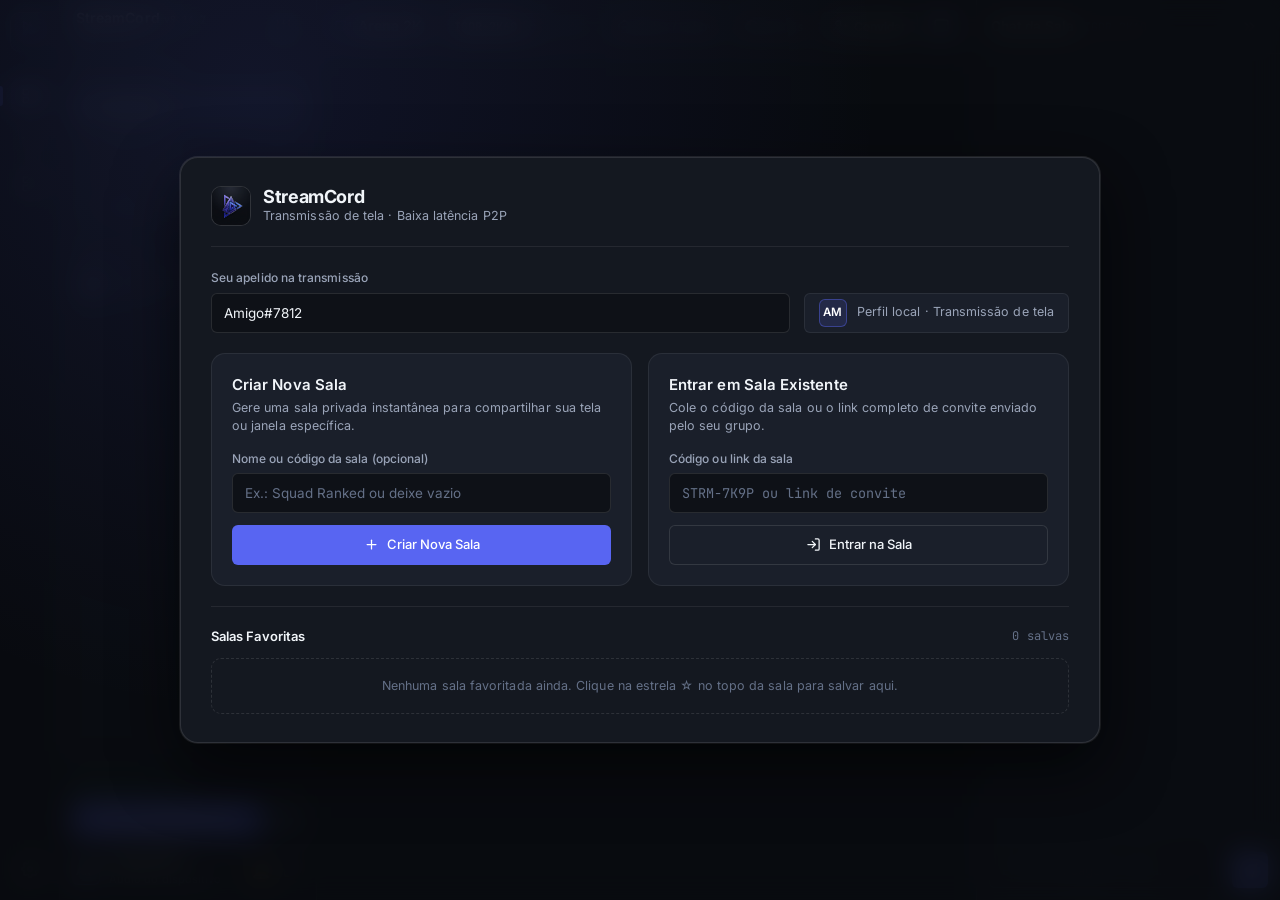
==== commit 17d95f5a: "release: v9.16.7 — cliente web, manifesto e docs em commit atomico" ====
--- a/index.html
+++ b/index.html
@@ -15,7 +15,7 @@
     <link rel="preconnect" href="https://fonts.googleapis.com" />
     <link rel="preconnect" href="https://fonts.gstatic.com" crossorigin />
     <link href="https://fonts.googleapis.com/css2?family=Inter:wght@400;500;600;700&family=JetBrains+Mono:wght@400;500;600;700&display=swap" rel="stylesheet" />
-    <link rel="stylesheet" href="./styles.css?v=9.16.6" />
+    <link rel="stylesheet" href="./styles.css?v=9.16.7" />
   </head>
   <body data-theme="nitro-ultra" data-layout="standard" data-mobile-tab="stage">
     <!-- Toast Notifications -->
@@ -171,7 +171,7 @@
         <div class="channels-sidebar" id="channels-sidebar">
           <div class="sidebar-room-header" id="btn-header-room-code">
             <div class="sidebar-room-info">
-              <div class="sidebar-room-name">StreamCord <small id="sidebar-version-tag" class="mono" style="opacity:0.45;font-size:10px;">v9.16.6</small></div>
+              <div class="sidebar-room-name">StreamCord <small id="sidebar-version-tag" class="mono" style="opacity:0.45;font-size:10px;">v9.16.7</small></div>
               <div id="sidebar-room-code" class="sidebar-room-sub mono">IGOR-2K60</div>
             </div>
             <button id="btn-sidebar-settings" type="button" class="btn-icon" title="Ajustes de vídeo e áudio">
@@ -242,7 +242,7 @@
               </div>
               <div class="telemetry-line">
                 <span id="stat-resolution">1080p</span>
-                <span id="stat-loss">v9.16.6</span>
+                <span id="stat-loss">v9.16.7</span>
               </div>
               <button id="btn-close-hud" type="button" class="hidden"></button>
             </div>
@@ -875,6 +875,6 @@
         if (sidebarSettings && streamSettings) sidebarSettings.addEventListener('click', () => streamSettings.click());
       })();
     </script>
-    <script src="./app.js?v=9.16.6"></script>
+    <script src="./app.js?v=9.16.7"></script>
   </body>
 </html>
--- a/styles.css
+++ b/styles.css
@@ -3048,3 +3048,58 @@
   display: block;
   background: #000;
 }
+
+/* Bolinhas de perfil de quem está assistindo a stream (estilo Discord) */
+.stream-viewers-stack {
+  display: inline-flex;
+  align-items: center;
+  flex-direction: row;
+  padding-left: 6px;
+}
+.viewer-avatar-dot {
+  width: 22px;
+  height: 22px;
+  border-radius: 50%;
+  display: inline-flex;
+  align-items: center;
+  justify-content: center;
+  font-size: 9.5px;
+  font-weight: 700;
+  color: #0b0d13;
+  border: 2px solid var(--bg-base, #0c0e13);
+  margin-left: -6px;
+  overflow: hidden;
+  flex-shrink: 0;
+  box-shadow: 0 2px 6px rgba(0, 0, 0, 0.45);
+  transition: transform 0.15s ease;
+}
+.viewer-avatar-dot:hover {
+  transform: translateY(-2px) scale(1.1);
+  z-index: 2;
+}
+.viewer-avatar-dot img {
+  width: 100%;
+  height: 100%;
+  object-fit: cover;
+  display: block;
+}
+.viewer-avatar-more {
+  background: var(--surface-elevated, #232733);
+  color: var(--text-primary, #f3f4f6);
+  font-size: 9px;
+}
+.tile-viewers-stack {
+  position: absolute;
+  top: 8px;
+  right: 8px;
+  z-index: 4;
+}
+.saver-viewers-stack {
+  margin: 4px 0 12px;
+  justify-content: center;
+}
+.saver-viewers-stack .viewer-avatar-dot {
+  width: 28px;
+  height: 28px;
+  font-size: 11px;
+}
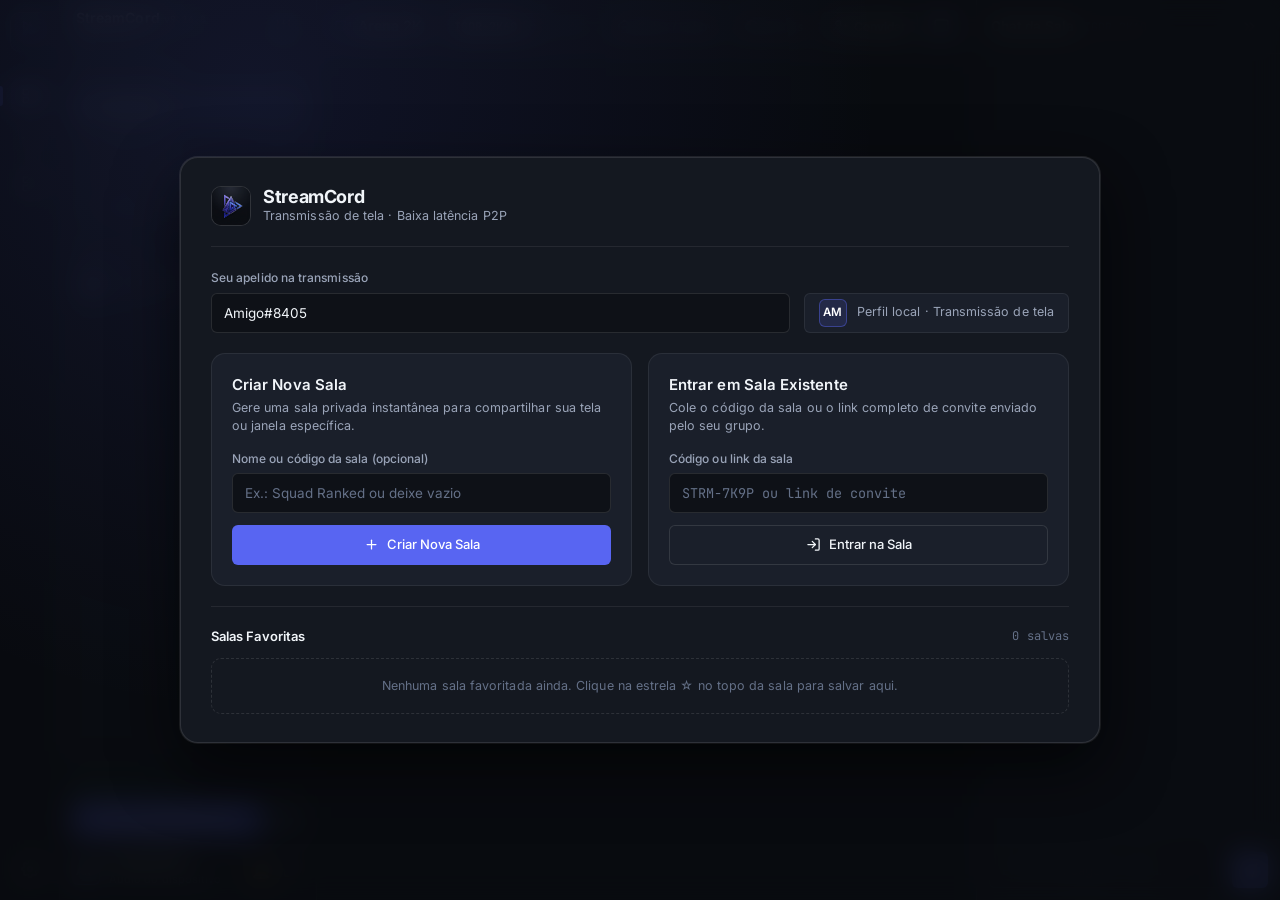
==== commit 8c3f2efb: "release: v9.16.8 — cliente web, manifesto e docs em commit atomico" ====
--- a/index.html
+++ b/index.html
@@ -15,7 +15,7 @@
     <link rel="preconnect" href="https://fonts.googleapis.com" />
     <link rel="preconnect" href="https://fonts.gstatic.com" crossorigin />
     <link href="https://fonts.googleapis.com/css2?family=Inter:wght@400;500;600;700&family=JetBrains+Mono:wght@400;500;600;700&display=swap" rel="stylesheet" />
-    <link rel="stylesheet" href="./styles.css?v=9.16.7" />
+    <link rel="stylesheet" href="./styles.css?v=9.16.8" />
   </head>
   <body data-theme="nitro-ultra" data-layout="standard" data-mobile-tab="stage">
     <!-- Toast Notifications -->
@@ -171,7 +171,7 @@
         <div class="channels-sidebar" id="channels-sidebar">
           <div class="sidebar-room-header" id="btn-header-room-code">
             <div class="sidebar-room-info">
-              <div class="sidebar-room-name">StreamCord <small id="sidebar-version-tag" class="mono" style="opacity:0.45;font-size:10px;">v9.16.7</small></div>
+              <div class="sidebar-room-name">StreamCord <small id="sidebar-version-tag" class="mono" style="opacity:0.45;font-size:10px;">v9.16.8</small></div>
               <div id="sidebar-room-code" class="sidebar-room-sub mono">IGOR-2K60</div>
             </div>
             <button id="btn-sidebar-settings" type="button" class="btn-icon" title="Ajustes de vídeo e áudio">
@@ -242,7 +242,7 @@
               </div>
               <div class="telemetry-line">
                 <span id="stat-resolution">1080p</span>
-                <span id="stat-loss">v9.16.7</span>
+                <span id="stat-loss">v9.16.8</span>
               </div>
               <button id="btn-close-hud" type="button" class="hidden"></button>
             </div>
@@ -875,6 +875,6 @@
         if (sidebarSettings && streamSettings) sidebarSettings.addEventListener('click', () => streamSettings.click());
       })();
     </script>
-    <script src="./app.js?v=9.16.7"></script>
+    <script src="./app.js?v=9.16.8"></script>
   </body>
 </html>
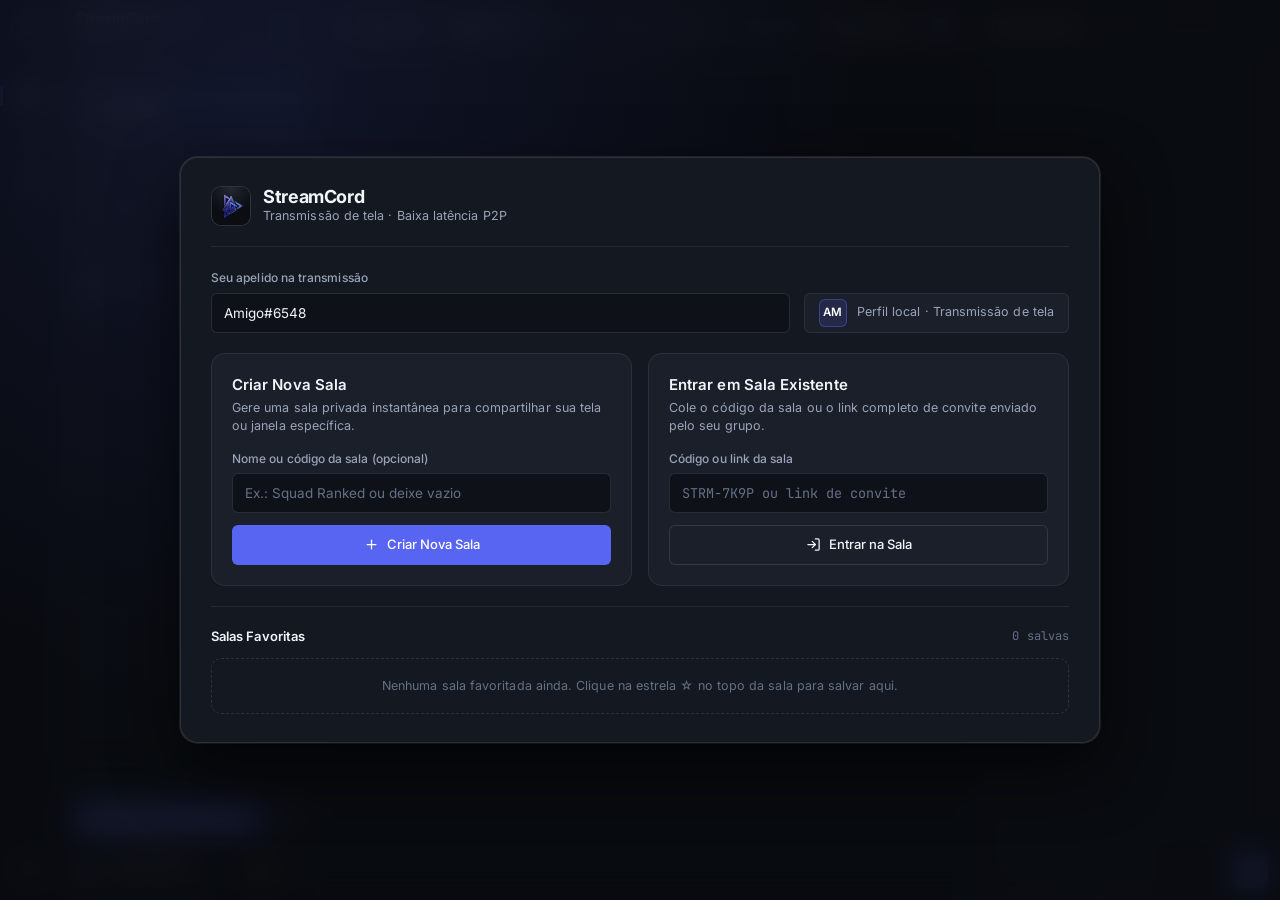
==== commit 0938e654: "release: v9.16.9 — cliente web, manifesto e docs em commit atomico" ====
--- a/index.html
+++ b/index.html
@@ -15,7 +15,7 @@
     <link rel="preconnect" href="https://fonts.googleapis.com" />
     <link rel="preconnect" href="https://fonts.gstatic.com" crossorigin />
     <link href="https://fonts.googleapis.com/css2?family=Inter:wght@400;500;600;700&family=JetBrains+Mono:wght@400;500;600;700&display=swap" rel="stylesheet" />
-    <link rel="stylesheet" href="./styles.css?v=9.16.8" />
+    <link rel="stylesheet" href="./styles.css?v=9.16.9" />
   </head>
   <body data-theme="nitro-ultra" data-layout="standard" data-mobile-tab="stage">
     <!-- Toast Notifications -->
@@ -875,6 +875,6 @@
         if (sidebarSettings && streamSettings) sidebarSettings.addEventListener('click', () => streamSettings.click());
       })();
     </script>
-    <script src="./app.js?v=9.16.8"></script>
+    <script src="./app.js?v=9.16.9"></script>
   </body>
 </html>
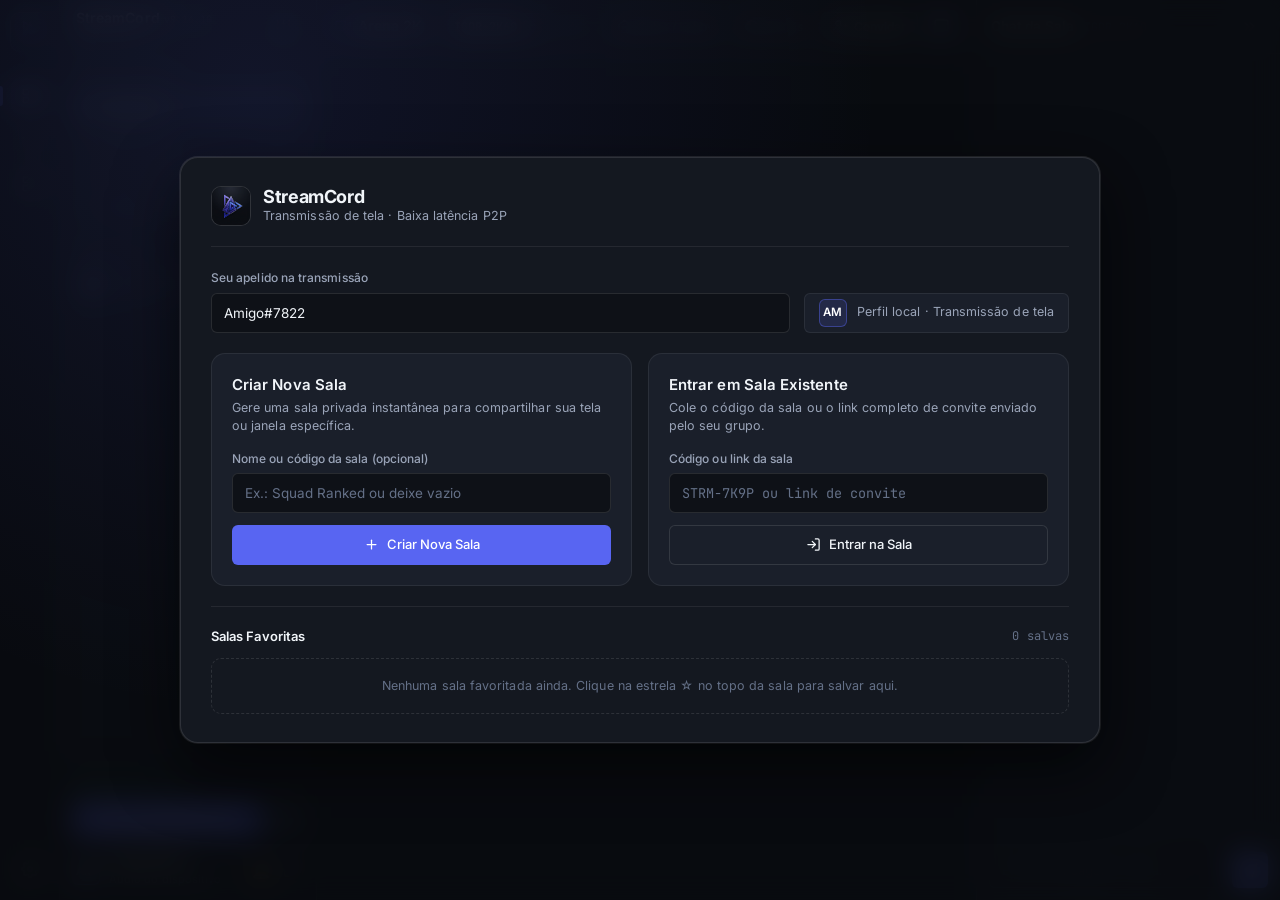
==== commit dc60dc6a: "release: v9.16.10 — cliente web, manifesto e docs em commit atomico" ====
--- a/index.html
+++ b/index.html
@@ -15,7 +15,7 @@
     <link rel="preconnect" href="https://fonts.googleapis.com" />
     <link rel="preconnect" href="https://fonts.gstatic.com" crossorigin />
     <link href="https://fonts.googleapis.com/css2?family=Inter:wght@400;500;600;700&family=JetBrains+Mono:wght@400;500;600;700&display=swap" rel="stylesheet" />
-    <link rel="stylesheet" href="./styles.css?v=9.16.9" />
+    <link rel="stylesheet" href="./styles.css?v=9.16.10" />
   </head>
   <body data-theme="nitro-ultra" data-layout="standard" data-mobile-tab="stage">
     <!-- Toast Notifications -->
@@ -875,6 +875,6 @@
         if (sidebarSettings && streamSettings) sidebarSettings.addEventListener('click', () => streamSettings.click());
       })();
     </script>
-    <script src="./app.js?v=9.16.9"></script>
+    <script src="./app.js?v=9.16.10"></script>
   </body>
 </html>
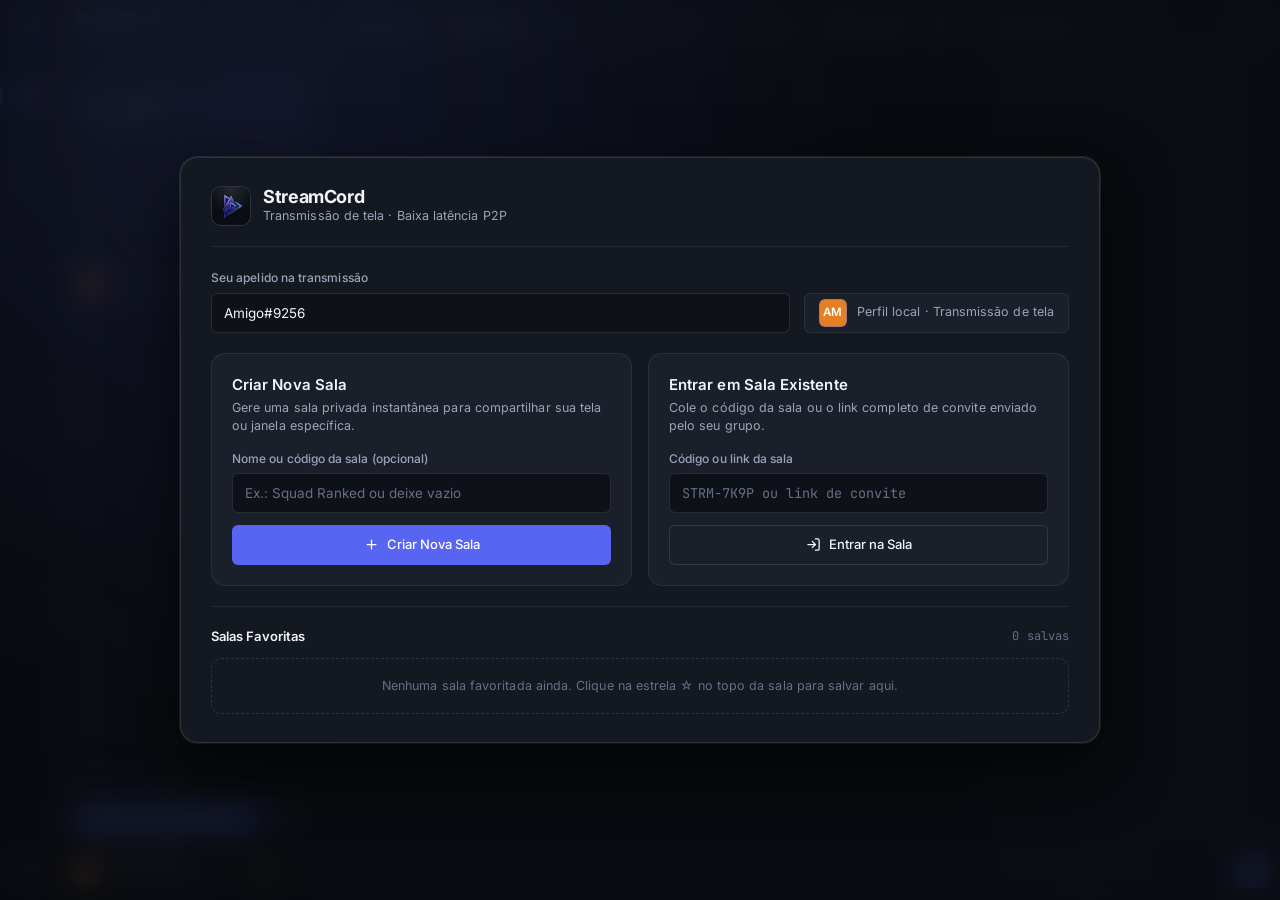
==== commit 2d179219: "release: v9.17.0 — cliente web, manifesto e docs em commit atomico" ====
--- a/index.html
+++ b/index.html
@@ -15,7 +15,7 @@
     <link rel="preconnect" href="https://fonts.googleapis.com" />
     <link rel="preconnect" href="https://fonts.gstatic.com" crossorigin />
     <link href="https://fonts.googleapis.com/css2?family=Inter:wght@400;500;600;700&family=JetBrains+Mono:wght@400;500;600;700&display=swap" rel="stylesheet" />
-    <link rel="stylesheet" href="./styles.css?v=9.16.10" />
+    <link rel="stylesheet" href="./styles.css?v=9.17.0" />
   </head>
   <body data-theme="nitro-ultra" data-layout="standard" data-mobile-tab="stage">
     <!-- Toast Notifications -->
@@ -309,6 +309,10 @@
           </div>
 
           <div class="room-header-right">
+            <button id="btn-header-admin" type="button" class="btn btn-secondary btn-sm admin-header-btn hidden" title="Painel Admin Exclusivo (Ctrl+Shift+A)">
+              🛡️ Admin
+            </button>
+
             <button id="btn-header-update" type="button" class="btn btn-secondary btn-sm update-btn hidden" title="Nova atualização disponível!">
               <span id="update-btn-label">⬇️ Atualizar</span>
             </button>
@@ -630,16 +634,49 @@
 
         <div class="modal-body">
           <div class="setting-block">
-            <label for="input-profile-name" class="field-label">Seu apelido</label>
-            <input id="input-profile-name" type="text" class="text-input" maxlength="24" />
+            <span class="field-label">Foto de perfil e apelido</span>
+            <div style="display:flex;align-items:center;gap:12px;">
+              <div id="profile-avatar-preview" class="avatar" style="width:48px;height:48px;font-size:16px;flex-shrink:0;overflow:hidden;">SC</div>
+              <div style="flex:1;display:flex;flex-direction:column;gap:6px;">
+                <input id="input-profile-name" type="text" class="text-input" maxlength="24" placeholder="Seu apelido" />
+                <div style="display:flex;gap:6px;flex-wrap:wrap;">
+                  <input id="input-profile-photo" type="file" accept="image/*" class="hidden" />
+                  <button id="btn-upload-avatar" type="button" class="btn btn-secondary btn-sm">📷 Escolher Foto</button>
+                  <button id="btn-remove-avatar" type="button" class="btn btn-ghost btn-sm hidden">Remover Foto</button>
+                </div>
+              </div>
+            </div>
+          </div>
+          <div class="setting-block">
+            <span class="field-label">Cor do avatar</span>
+            <div id="avatar-color-picker" style="display:flex;gap:8px;flex-wrap:wrap;"></div>
+          </div>
+          <div class="setting-block">
+            <div style="display:flex;align-items:center;justify-content:space-between;gap:8px;">
+              <span class="field-label">Conta no Banco de Dados (JWT Seguro)</span>
+              <span id="auth-status-badge" class="badge-live" style="background:rgba(99,102,241,0.18);color:#a5b4fc;">CONVIDADO</span>
+            </div>
+            <div id="auth-logged-out-box" style="display:flex;flex-direction:column;gap:8px;margin-top:4px;">
+              <div style="display:flex;gap:6px;">
+                <input id="auth-input-username" type="text" class="text-input" placeholder="Usuário (ex: igor)" maxlength="28" />
+                <input id="auth-input-password" type="password" class="text-input" placeholder="Senha" maxlength="64" />
+              </div>
+              <div style="display:flex;gap:6px;">
+                <button id="btn-auth-login" type="button" class="btn btn-primary btn-sm" style="flex:1;">🔑 Entrar na Conta</button>
+                <button id="btn-auth-register" type="button" class="btn btn-secondary btn-sm" style="flex:1;">✨ Criar Conta</button>
+              </div>
+            </div>
+            <div id="auth-logged-in-box" class="hidden" style="display:flex;align-items:center;justify-content:space-between;gap:8px;padding:8px 10px;border-radius:8px;background:rgba(16,185,129,0.1);border:1px solid rgba(16,185,129,0.3);">
+              <span id="auth-user-summary" style="font-size:12px;color:#d1fae5;font-weight:600;">Logado</span>
+              <div style="display:flex;gap:6px;">
+                <button id="btn-open-admin-from-profile" type="button" class="btn btn-primary btn-sm hidden">🛡️ Painel Admin</button>
+                <button id="btn-auth-logout" type="button" class="btn btn-ghost btn-sm">Sair</button>
+              </div>
+            </div>
           </div>
           <div class="setting-block">
             <label for="input-room-code" class="field-label">Código da sala</label>
             <input id="input-room-code" type="text" class="text-input mono" maxlength="24" />
-          </div>
-          <div class="setting-block">
-            <span class="field-label">Cor do avatar</span>
-            <div id="avatar-color-picker" style="display:flex;gap:8px;flex-wrap:wrap;"></div>
           </div>
           <div class="setting-block" style="display:flex;flex-direction:column;gap:8px;">
             <button id="btn-copy-invite-page" type="button" class="btn btn-primary">Copiar Link de Convite</button>
@@ -728,6 +765,121 @@
           <div class="setting-block">
             <span class="field-label field-label-inline">Usuários banidos da sala</span>
             <div id="banned-users-list" class="cm-banned-list"></div>
+          </div>
+        </div>
+      </div>
+    </div>
+
+    <!-- MODAL PAINEL ADMIN EXCLUSIVO (RBAC Server-Side + Dados Mockados + Banco de Dados) -->
+    <div id="admin-panel-modal" class="modal-backdrop hidden" role="dialog" aria-modal="true">
+      <div class="modal-dialog modal-lg">
+        <div class="modal-header">
+          <div>
+            <h2 class="modal-title">🛡️ Painel Admin & Banco de Dados</h2>
+            <p class="modal-subtitle">Acesso exclusivo autenticado via JWT HMAC-SHA256 • Controle de Mocks, Usuários e Regras</p>
+          </div>
+          <button id="btn-close-admin-modal" type="button" class="btn-icon" title="Fechar">✕</button>
+        </div>
+
+        <div class="modal-body">
+          <!-- Tela de Login Admin rápido caso ainda não esteja autenticado como admin -->
+          <div id="admin-auth-gate" class="setting-block hidden" style="padding:14px;border-radius:10px;background:rgba(99,102,241,0.08);border:1px solid rgba(99,102,241,0.3);">
+            <span class="field-label">🔒 Autenticação de Administrador Obrigatória</span>
+            <p class="field-hint">Entre com sua conta Admin do banco de dados para desbloquear os controles do servidor.</p>
+            <div style="display:flex;gap:8px;flex-wrap:wrap;margin-top:6px;">
+              <input id="admin-gate-user" type="text" class="text-input" placeholder="Usuário admin (igor)" value="igor" style="flex:1;min-width:130px;" />
+              <input id="admin-gate-pass" type="password" class="text-input" placeholder="Senha do Admin" style="flex:1;min-width:150px;" />
+              <button id="btn-admin-gate-login" type="button" class="btn btn-primary">Desbloquear Admin</button>
+            </div>
+          </div>
+
+          <div id="admin-panel-content" class="hidden" style="display:flex;flex-direction:column;gap:14px;">
+            <div class="segmented-control" id="admin-tabs-bar">
+              <button type="button" class="segmented-btn is-active" data-admin-tab="mocks">🎭 Dados Mockados</button>
+              <button type="button" class="segmented-btn" data-admin-tab="users">👥 Usuários & Planos</button>
+              <button type="button" class="segmented-btn" data-admin-tab="rules">⚙️ Regras & Anúncio</button>
+              <button type="button" class="segmented-btn" data-admin-tab="security">🔑 Senha Admin</button>
+            </div>
+
+            <!-- ABA 1: DADOS MOCKADOS -->
+            <div id="admin-tab-mocks" class="admin-tab-pane">
+              <div class="setting-block" style="padding:12px;border-radius:10px;background:rgba(255,255,255,0.03);border:1px solid rgba(255,255,255,0.08);">
+                <div style="display:flex;align-items:center;justify-content:space-between;gap:10px;flex-wrap:wrap;">
+                  <div>
+                    <div class="field-label">Simulador de Dados Mockados em Tempo Real</div>
+                    <p class="field-hint">Injeta espectadores com fotos de perfil na stream e participantes ao vivo na sala para testes e vídeos comerciais.</p>
+                  </div>
+                  <div style="display:flex;gap:6px;flex-wrap:wrap;">
+                    <button id="btn-admin-preset-mocks" type="button" class="btn btn-primary btn-sm">⚡ Gerar Squad Demo (4 Amigos)</button>
+                    <button id="btn-admin-clear-mocks" type="button" class="btn btn-ghost btn-sm">Limpar Mocks</button>
+                  </div>
+                </div>
+
+                <div style="display:flex;gap:6px;flex-wrap:wrap;margin-top:10px;">
+                  <input id="mock-user-name" type="text" class="text-input" placeholder="Nome (ex: Lucas_RTX)" style="flex:1;min-width:130px;" />
+                  <input id="mock-user-avatar" type="text" class="text-input" placeholder="URL da Foto (opcional)" style="flex:1;min-width:150px;" />
+                  <select id="mock-user-mode" class="select-input" style="width:auto;min-width:175px;">
+                    <option value="viewer">👁️ Assistindo Minha Stream</option>
+                    <option value="streamer">🔴 Transmitindo 1080p 60FPS</option>
+                    <option value="online">🟢 Online no Canal</option>
+                  </select>
+                  <button id="btn-admin-add-mock" type="button" class="btn btn-secondary btn-sm">+ Adicionar</button>
+                </div>
+
+                <div id="admin-mocks-list" class="cm-list" style="margin-top:10px;max-height:200px;overflow-y:auto;"></div>
+              </div>
+            </div>
+
+            <!-- ABA 2: USUÁRIOS & PLANOS NO BANCO -->
+            <div id="admin-tab-users" class="admin-tab-pane hidden">
+              <div class="setting-block">
+                <div style="display:flex;gap:6px;flex-wrap:wrap;">
+                  <input id="admin-new-username" type="text" class="text-input" placeholder="Usuário (login)" style="flex:1;min-width:110px;" />
+                  <input id="admin-new-display" type="text" class="text-input" placeholder="Nome exibido" style="flex:1;min-width:120px;" />
+                  <input id="admin-new-password" type="text" class="text-input" placeholder="Senha inicial" style="flex:1;min-width:110px;" />
+                  <select id="admin-new-plan" class="select-input" style="width:auto;">
+                    <option value="free">Plano FREE</option>
+                    <option value="pro">Plano PRO</option>
+                  </select>
+                  <button id="btn-admin-create-user" type="button" class="btn btn-primary btn-sm">+ Criar no Banco</button>
+                </div>
+                <div id="admin-users-list" class="cm-list" style="margin-top:10px;max-height:240px;overflow-y:auto;"></div>
+              </div>
+            </div>
+
+            <!-- ABA 3: REGRAS GLOBAIS & ANÚNCIO -->
+            <div id="admin-tab-rules" class="admin-tab-pane hidden">
+              <div class="setting-block">
+                <label class="field-label" for="admin-announcement-input">📢 Banner de Anúncio Global (visível no topo do app)</label>
+                <input id="admin-announcement-input" type="text" class="text-input" placeholder="Deixe vazio para ocultar (ex: 🚀 Bem-vindos ao StreamCord Pro!)" />
+              </div>
+              <div class="settings-grid-2">
+                <div class="setting-block">
+                  <label class="field-label" for="admin-free-max-res">Teto Plano Grátis (P2P)</label>
+                  <select id="admin-free-max-res" class="select-input">
+                    <option value="720">720p HD</option>
+                    <option value="1080" selected>1080p Full HD</option>
+                  </select>
+                </div>
+                <div class="setting-block">
+                  <label class="field-label" for="admin-pro-max-res">Teto Plano PRO / Nitro</label>
+                  <select id="admin-pro-max-res" class="select-input">
+                    <option value="1440" selected>1440p 2K QHD / Nativa</option>
+                  </select>
+                </div>
+              </div>
+              <button id="btn-admin-save-rules" type="button" class="btn btn-primary btn-sm" style="align-self:flex-start;">💾 Salvar Regras no Banco & Sincronizar</button>
+            </div>
+
+            <!-- ABA 4: SEGURANÇA ADMIN -->
+            <div id="admin-tab-security" class="admin-tab-pane hidden">
+              <div class="setting-block">
+                <span class="field-label">Alterar Senha do Administrador (PBKDF2-HMAC-SHA256)</span>
+                <input id="admin-cur-pwd" type="password" class="text-input" placeholder="Senha atual" />
+                <input id="admin-new-pwd" type="password" class="text-input" placeholder="Nova senha (mín. 6 caracteres)" />
+                <button id="btn-admin-change-pwd" type="button" class="btn btn-primary btn-sm" style="align-self:flex-start;">🔑 Atualizar Senha no Banco</button>
+              </div>
+            </div>
           </div>
         </div>
       </div>
@@ -875,6 +1027,6 @@
         if (sidebarSettings && streamSettings) sidebarSettings.addEventListener('click', () => streamSettings.click());
       })();
     </script>
-    <script src="./app.js?v=9.16.10"></script>
+    <script src="./app.js?v=9.17.0"></script>
   </body>
 </html>
--- a/styles.css
+++ b/styles.css
@@ -3103,3 +3103,68 @@
   height: 28px;
   font-size: 11px;
 }
+
+/* Foto de perfil real em avatares + Botão Admin + Banner de Anúncio Global */
+.avatar {
+  overflow: hidden;
+  position: relative;
+}
+.avatar img,
+.tile-avatar img {
+  width: 100%;
+  height: 100%;
+  object-fit: cover;
+  display: block;
+  border-radius: inherit;
+}
+.tile-avatar {
+  overflow: hidden;
+}
+.admin-header-btn {
+  background: linear-gradient(135deg, rgba(99, 102, 241, 0.22), rgba(168, 85, 247, 0.22)) !important;
+  border-color: rgba(139, 92, 246, 0.55) !important;
+  color: #e9d5ff !important;
+  font-weight: 600;
+}
+.admin-header-btn:hover {
+  background: linear-gradient(135deg, rgba(99, 102, 241, 0.35), rgba(168, 85, 247, 0.35)) !important;
+}
+.global-announcement-bar {
+  width: 100%;
+  padding: 6px 14px;
+  background: linear-gradient(90deg, rgba(99, 102, 241, 0.22), rgba(16, 185, 129, 0.18));
+  border-bottom: 1px solid rgba(99, 102, 241, 0.35);
+  color: #e0e7ff;
+  font-size: 12px;
+  font-weight: 500;
+  display: flex;
+  align-items: center;
+  justify-content: center;
+  gap: 8px;
+  text-align: center;
+}
+.plan-pill {
+  display: inline-flex;
+  align-items: center;
+  padding: 2px 6px;
+  border-radius: 999px;
+  font-size: 9.5px;
+  font-weight: 700;
+  letter-spacing: 0.04em;
+  text-transform: uppercase;
+}
+.plan-pill.is-pro {
+  background: rgba(16, 185, 129, 0.2);
+  color: #6ee7b7;
+  border: 1px solid rgba(16, 185, 129, 0.4);
+}
+.plan-pill.is-admin {
+  background: rgba(168, 85, 247, 0.24);
+  color: #d8b4fe;
+  border: 1px solid rgba(168, 85, 247, 0.45);
+}
+.plan-pill.is-free {
+  background: rgba(255, 255, 255, 0.08);
+  color: #9ca3af;
+}
+
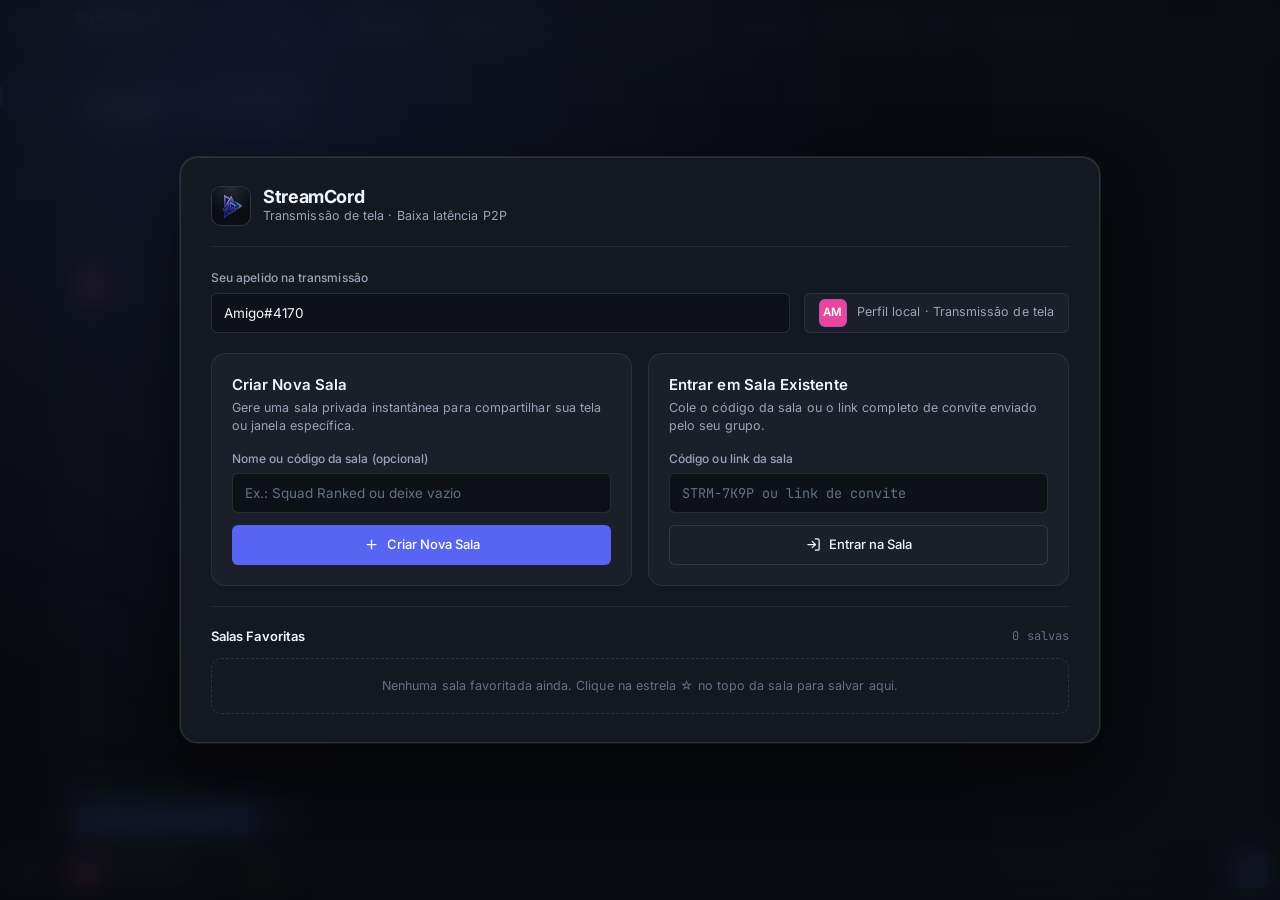
==== commit b21c5180: "release: v9.17.1 — cliente web, manifesto e docs em commit atomico" ====
--- a/index.html
+++ b/index.html
@@ -15,7 +15,7 @@
     <link rel="preconnect" href="https://fonts.googleapis.com" />
     <link rel="preconnect" href="https://fonts.gstatic.com" crossorigin />
     <link href="https://fonts.googleapis.com/css2?family=Inter:wght@400;500;600;700&family=JetBrains+Mono:wght@400;500;600;700&display=swap" rel="stylesheet" />
-    <link rel="stylesheet" href="./styles.css?v=9.17.0" />
+    <link rel="stylesheet" href="./styles.css?v=9.17.1" />
   </head>
   <body data-theme="nitro-ultra" data-layout="standard" data-mobile-tab="stage">
     <!-- Toast Notifications -->
@@ -885,6 +885,23 @@
       </div>
     </div>
 
+    <!-- MODAL DE CONFIRMAÇÃO DE AÇÕES SENSÍVEIS (ADMIN) -->
+    <div id="admin-confirm-modal" class="modal-backdrop hidden" style="z-index:99999;" role="dialog" aria-modal="true">
+      <div class="modal-dialog" style="max-width:440px;">
+        <div class="modal-header">
+          <h2 class="modal-title" id="admin-confirm-title">⚠️ Confirmar Ação</h2>
+          <button id="btn-close-admin-confirm" type="button" class="btn-icon">✕</button>
+        </div>
+        <div class="modal-body">
+          <p id="admin-confirm-msg" style="font-size:13.5px;line-height:1.5;color:var(--text-secondary,#d1d5db);"></p>
+        </div>
+        <div class="modal-footer" style="display:flex;justify-content:flex-end;gap:8px;">
+          <button id="btn-admin-confirm-cancel" type="button" class="btn btn-ghost">Cancelar</button>
+          <button id="btn-admin-confirm-ok" type="button" class="btn btn-primary">Confirmar</button>
+        </div>
+      </div>
+    </div>
+
     <div class="discord-context-menu hidden" id="discord-context-menu"></div>
 
     <!-- Controller leve do Popover Broadcast Dark Studio, Modais & Segmented Controls -->
@@ -1027,6 +1044,6 @@
         if (sidebarSettings && streamSettings) sidebarSettings.addEventListener('click', () => streamSettings.click());
       })();
     </script>
-    <script src="./app.js?v=9.17.0"></script>
+    <script src="./app.js?v=9.17.1"></script>
   </body>
 </html>
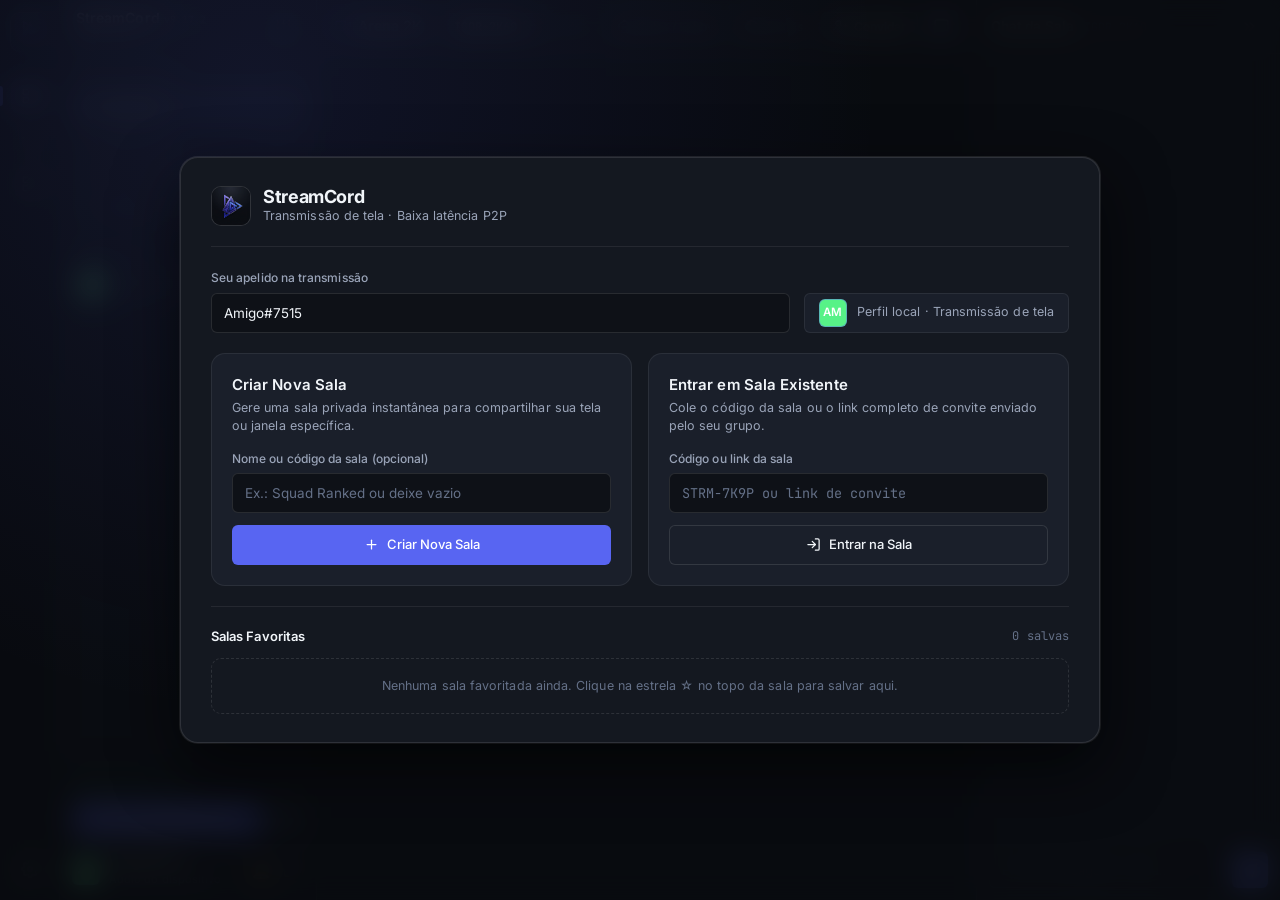
==== commit 05fcd756: "release: v9.17.2 — cliente web, manifesto e docs em commit atomico" ====
--- a/index.html
+++ b/index.html
@@ -15,7 +15,7 @@
     <link rel="preconnect" href="https://fonts.googleapis.com" />
     <link rel="preconnect" href="https://fonts.gstatic.com" crossorigin />
     <link href="https://fonts.googleapis.com/css2?family=Inter:wght@400;500;600;700&family=JetBrains+Mono:wght@400;500;600;700&display=swap" rel="stylesheet" />
-    <link rel="stylesheet" href="./styles.css?v=9.17.1" />
+    <link rel="stylesheet" href="./styles.css?v=9.17.2" />
   </head>
   <body data-theme="nitro-ultra" data-layout="standard" data-mobile-tab="stage">
     <!-- Toast Notifications -->
@@ -309,10 +309,6 @@
           </div>
 
           <div class="room-header-right">
-            <button id="btn-header-admin" type="button" class="btn btn-secondary btn-sm admin-header-btn hidden" title="Painel Admin Exclusivo (Ctrl+Shift+A)">
-              🛡️ Admin
-            </button>
-
             <button id="btn-header-update" type="button" class="btn btn-secondary btn-sm update-btn hidden" title="Nova atualização disponível!">
               <span id="update-btn-label">⬇️ Atualizar</span>
             </button>
@@ -669,7 +665,6 @@
             <div id="auth-logged-in-box" class="hidden" style="display:flex;align-items:center;justify-content:space-between;gap:8px;padding:8px 10px;border-radius:8px;background:rgba(16,185,129,0.1);border:1px solid rgba(16,185,129,0.3);">
               <span id="auth-user-summary" style="font-size:12px;color:#d1fae5;font-weight:600;">Logado</span>
               <div style="display:flex;gap:6px;">
-                <button id="btn-open-admin-from-profile" type="button" class="btn btn-primary btn-sm hidden">🛡️ Painel Admin</button>
                 <button id="btn-auth-logout" type="button" class="btn btn-ghost btn-sm">Sair</button>
               </div>
             </div>
@@ -766,138 +761,6 @@
             <span class="field-label field-label-inline">Usuários banidos da sala</span>
             <div id="banned-users-list" class="cm-banned-list"></div>
           </div>
-        </div>
-      </div>
-    </div>
-
-    <!-- MODAL PAINEL ADMIN EXCLUSIVO (RBAC Server-Side + Dados Mockados + Banco de Dados) -->
-    <div id="admin-panel-modal" class="modal-backdrop hidden" role="dialog" aria-modal="true">
-      <div class="modal-dialog modal-lg">
-        <div class="modal-header">
-          <div>
-            <h2 class="modal-title">🛡️ Painel Admin & Banco de Dados</h2>
-            <p class="modal-subtitle">Acesso exclusivo autenticado via JWT HMAC-SHA256 • Controle de Mocks, Usuários e Regras</p>
-          </div>
-          <button id="btn-close-admin-modal" type="button" class="btn-icon" title="Fechar">✕</button>
-        </div>
-
-        <div class="modal-body">
-          <!-- Tela de Login Admin rápido caso ainda não esteja autenticado como admin -->
-          <div id="admin-auth-gate" class="setting-block hidden" style="padding:14px;border-radius:10px;background:rgba(99,102,241,0.08);border:1px solid rgba(99,102,241,0.3);">
-            <span class="field-label">🔒 Autenticação de Administrador Obrigatória</span>
-            <p class="field-hint">Entre com sua conta Admin do banco de dados para desbloquear os controles do servidor.</p>
-            <div style="display:flex;gap:8px;flex-wrap:wrap;margin-top:6px;">
-              <input id="admin-gate-user" type="text" class="text-input" placeholder="Usuário admin (igor)" value="igor" style="flex:1;min-width:130px;" />
-              <input id="admin-gate-pass" type="password" class="text-input" placeholder="Senha do Admin" style="flex:1;min-width:150px;" />
-              <button id="btn-admin-gate-login" type="button" class="btn btn-primary">Desbloquear Admin</button>
-            </div>
-          </div>
-
-          <div id="admin-panel-content" class="hidden" style="display:flex;flex-direction:column;gap:14px;">
-            <div class="segmented-control" id="admin-tabs-bar">
-              <button type="button" class="segmented-btn is-active" data-admin-tab="mocks">🎭 Dados Mockados</button>
-              <button type="button" class="segmented-btn" data-admin-tab="users">👥 Usuários & Planos</button>
-              <button type="button" class="segmented-btn" data-admin-tab="rules">⚙️ Regras & Anúncio</button>
-              <button type="button" class="segmented-btn" data-admin-tab="security">🔑 Senha Admin</button>
-            </div>
-
-            <!-- ABA 1: DADOS MOCKADOS -->
-            <div id="admin-tab-mocks" class="admin-tab-pane">
-              <div class="setting-block" style="padding:12px;border-radius:10px;background:rgba(255,255,255,0.03);border:1px solid rgba(255,255,255,0.08);">
-                <div style="display:flex;align-items:center;justify-content:space-between;gap:10px;flex-wrap:wrap;">
-                  <div>
-                    <div class="field-label">Simulador de Dados Mockados em Tempo Real</div>
-                    <p class="field-hint">Injeta espectadores com fotos de perfil na stream e participantes ao vivo na sala para testes e vídeos comerciais.</p>
-                  </div>
-                  <div style="display:flex;gap:6px;flex-wrap:wrap;">
-                    <button id="btn-admin-preset-mocks" type="button" class="btn btn-primary btn-sm">⚡ Gerar Squad Demo (4 Amigos)</button>
-                    <button id="btn-admin-clear-mocks" type="button" class="btn btn-ghost btn-sm">Limpar Mocks</button>
-                  </div>
-                </div>
-
-                <div style="display:flex;gap:6px;flex-wrap:wrap;margin-top:10px;">
-                  <input id="mock-user-name" type="text" class="text-input" placeholder="Nome (ex: Lucas_RTX)" style="flex:1;min-width:130px;" />
-                  <input id="mock-user-avatar" type="text" class="text-input" placeholder="URL da Foto (opcional)" style="flex:1;min-width:150px;" />
-                  <select id="mock-user-mode" class="select-input" style="width:auto;min-width:175px;">
-                    <option value="viewer">👁️ Assistindo Minha Stream</option>
-                    <option value="streamer">🔴 Transmitindo 1080p 60FPS</option>
-                    <option value="online">🟢 Online no Canal</option>
-                  </select>
-                  <button id="btn-admin-add-mock" type="button" class="btn btn-secondary btn-sm">+ Adicionar</button>
-                </div>
-
-                <div id="admin-mocks-list" class="cm-list" style="margin-top:10px;max-height:200px;overflow-y:auto;"></div>
-              </div>
-            </div>
-
-            <!-- ABA 2: USUÁRIOS & PLANOS NO BANCO -->
-            <div id="admin-tab-users" class="admin-tab-pane hidden">
-              <div class="setting-block">
-                <div style="display:flex;gap:6px;flex-wrap:wrap;">
-                  <input id="admin-new-username" type="text" class="text-input" placeholder="Usuário (login)" style="flex:1;min-width:110px;" />
-                  <input id="admin-new-display" type="text" class="text-input" placeholder="Nome exibido" style="flex:1;min-width:120px;" />
-                  <input id="admin-new-password" type="text" class="text-input" placeholder="Senha inicial" style="flex:1;min-width:110px;" />
-                  <select id="admin-new-plan" class="select-input" style="width:auto;">
-                    <option value="free">Plano FREE</option>
-                    <option value="pro">Plano PRO</option>
-                  </select>
-                  <button id="btn-admin-create-user" type="button" class="btn btn-primary btn-sm">+ Criar no Banco</button>
-                </div>
-                <div id="admin-users-list" class="cm-list" style="margin-top:10px;max-height:240px;overflow-y:auto;"></div>
-              </div>
-            </div>
-
-            <!-- ABA 3: REGRAS GLOBAIS & ANÚNCIO -->
-            <div id="admin-tab-rules" class="admin-tab-pane hidden">
-              <div class="setting-block">
-                <label class="field-label" for="admin-announcement-input">📢 Banner de Anúncio Global (visível no topo do app)</label>
-                <input id="admin-announcement-input" type="text" class="text-input" placeholder="Deixe vazio para ocultar (ex: 🚀 Bem-vindos ao StreamCord Pro!)" />
-              </div>
-              <div class="settings-grid-2">
-                <div class="setting-block">
-                  <label class="field-label" for="admin-free-max-res">Teto Plano Grátis (P2P)</label>
-                  <select id="admin-free-max-res" class="select-input">
-                    <option value="720">720p HD</option>
-                    <option value="1080" selected>1080p Full HD</option>
-                  </select>
-                </div>
-                <div class="setting-block">
-                  <label class="field-label" for="admin-pro-max-res">Teto Plano PRO / Nitro</label>
-                  <select id="admin-pro-max-res" class="select-input">
-                    <option value="1440" selected>1440p 2K QHD / Nativa</option>
-                  </select>
-                </div>
-              </div>
-              <button id="btn-admin-save-rules" type="button" class="btn btn-primary btn-sm" style="align-self:flex-start;">💾 Salvar Regras no Banco & Sincronizar</button>
-            </div>
-
-            <!-- ABA 4: SEGURANÇA ADMIN -->
-            <div id="admin-tab-security" class="admin-tab-pane hidden">
-              <div class="setting-block">
-                <span class="field-label">Alterar Senha do Administrador (PBKDF2-HMAC-SHA256)</span>
-                <input id="admin-cur-pwd" type="password" class="text-input" placeholder="Senha atual" />
-                <input id="admin-new-pwd" type="password" class="text-input" placeholder="Nova senha (mín. 6 caracteres)" />
-                <button id="btn-admin-change-pwd" type="button" class="btn btn-primary btn-sm" style="align-self:flex-start;">🔑 Atualizar Senha no Banco</button>
-              </div>
-            </div>
-          </div>
-        </div>
-      </div>
-    </div>
-
-    <!-- MODAL DE CONFIRMAÇÃO DE AÇÕES SENSÍVEIS (ADMIN) -->
-    <div id="admin-confirm-modal" class="modal-backdrop hidden" style="z-index:99999;" role="dialog" aria-modal="true">
-      <div class="modal-dialog" style="max-width:440px;">
-        <div class="modal-header">
-          <h2 class="modal-title" id="admin-confirm-title">⚠️ Confirmar Ação</h2>
-          <button id="btn-close-admin-confirm" type="button" class="btn-icon">✕</button>
-        </div>
-        <div class="modal-body">
-          <p id="admin-confirm-msg" style="font-size:13.5px;line-height:1.5;color:var(--text-secondary,#d1d5db);"></p>
-        </div>
-        <div class="modal-footer" style="display:flex;justify-content:flex-end;gap:8px;">
-          <button id="btn-admin-confirm-cancel" type="button" class="btn btn-ghost">Cancelar</button>
-          <button id="btn-admin-confirm-ok" type="button" class="btn btn-primary">Confirmar</button>
         </div>
       </div>
     </div>
@@ -1044,6 +907,6 @@
         if (sidebarSettings && streamSettings) sidebarSettings.addEventListener('click', () => streamSettings.click());
       })();
     </script>
-    <script src="./app.js?v=9.17.1"></script>
+    <script src="./app.js?v=9.17.2"></script>
   </body>
 </html>
